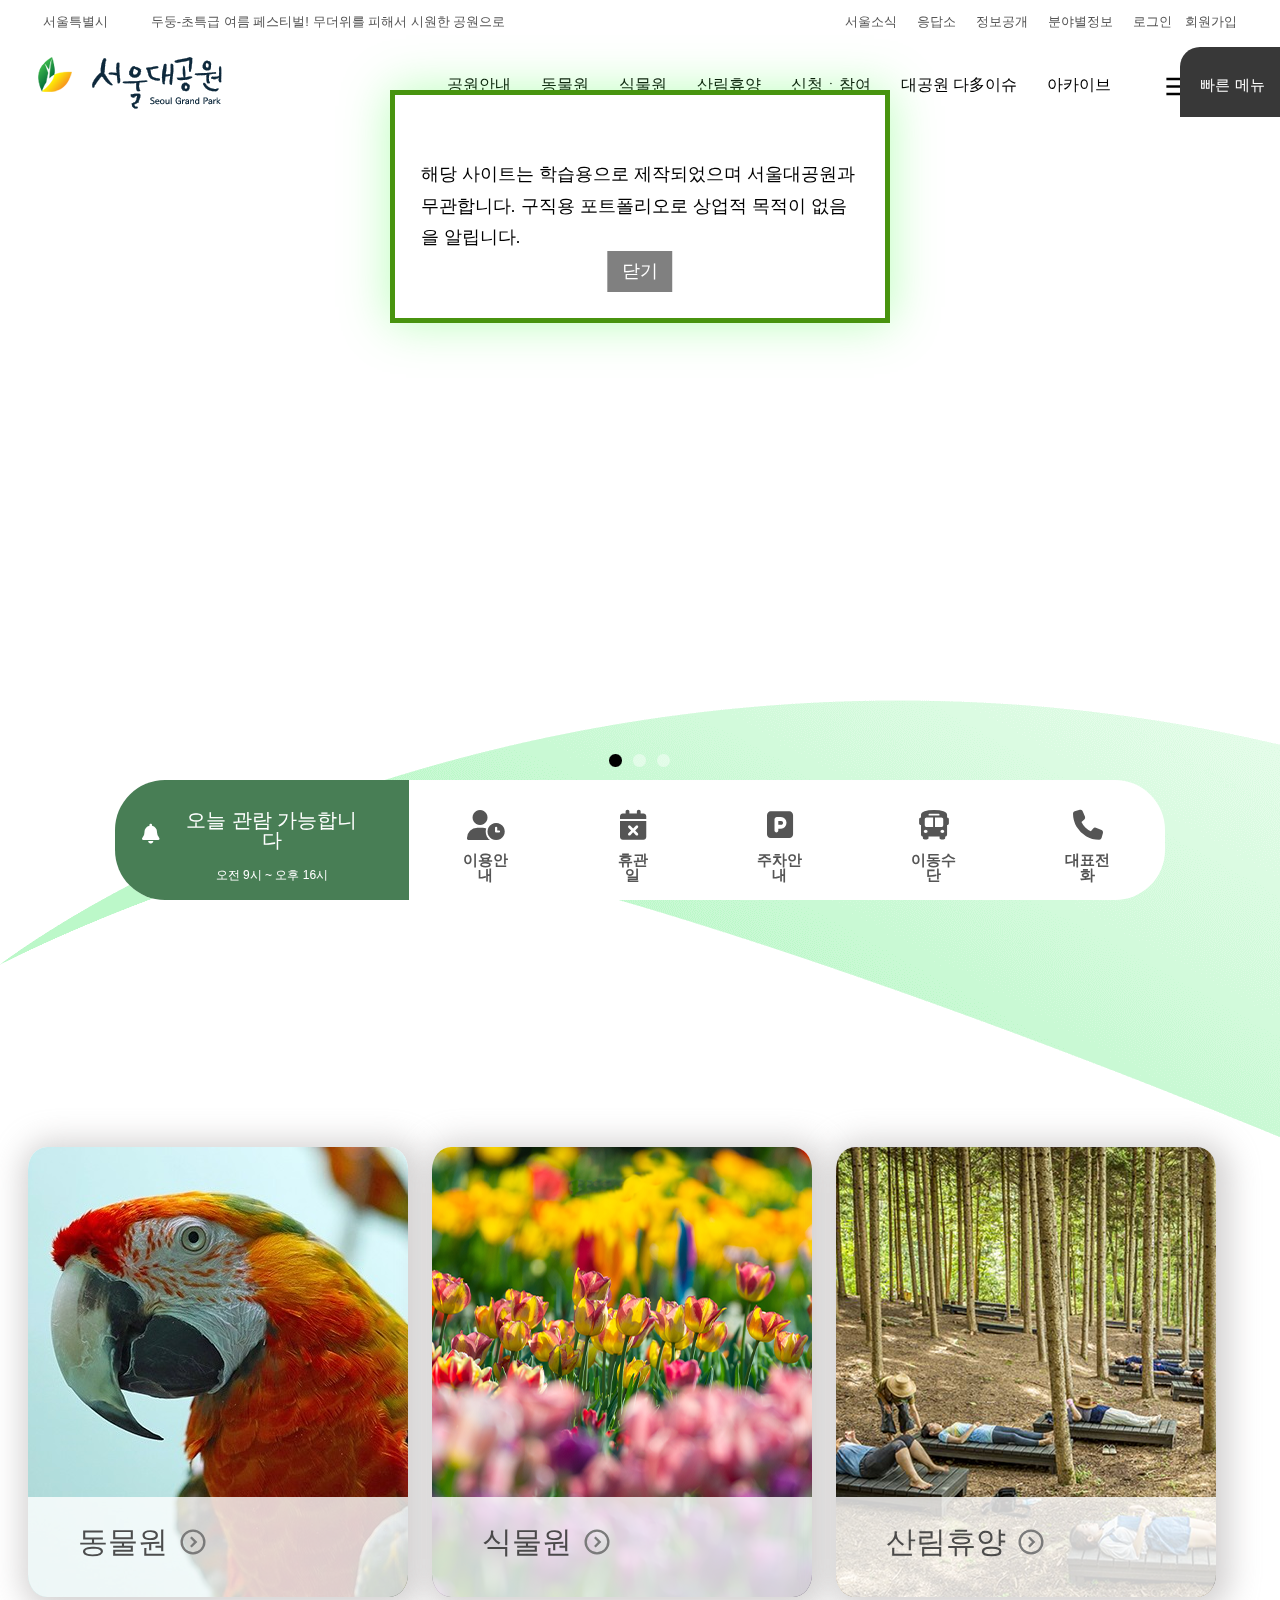
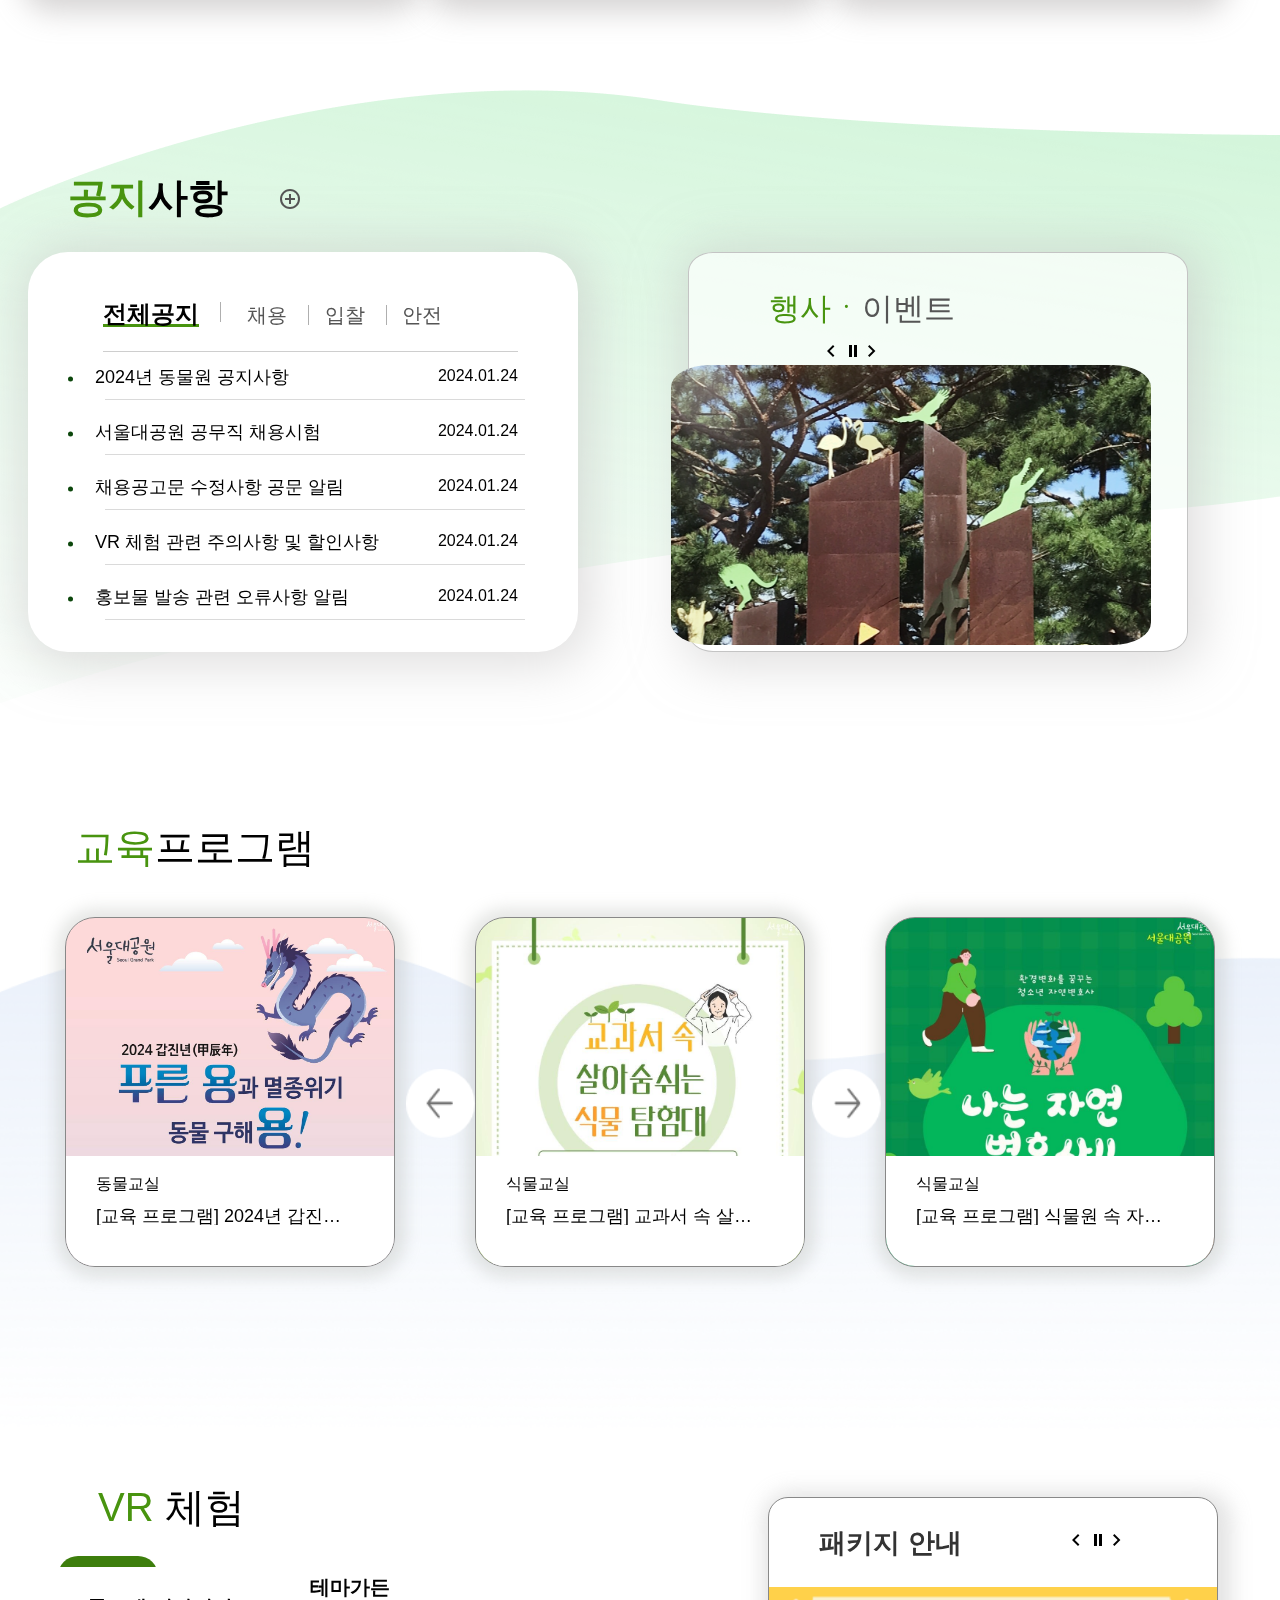
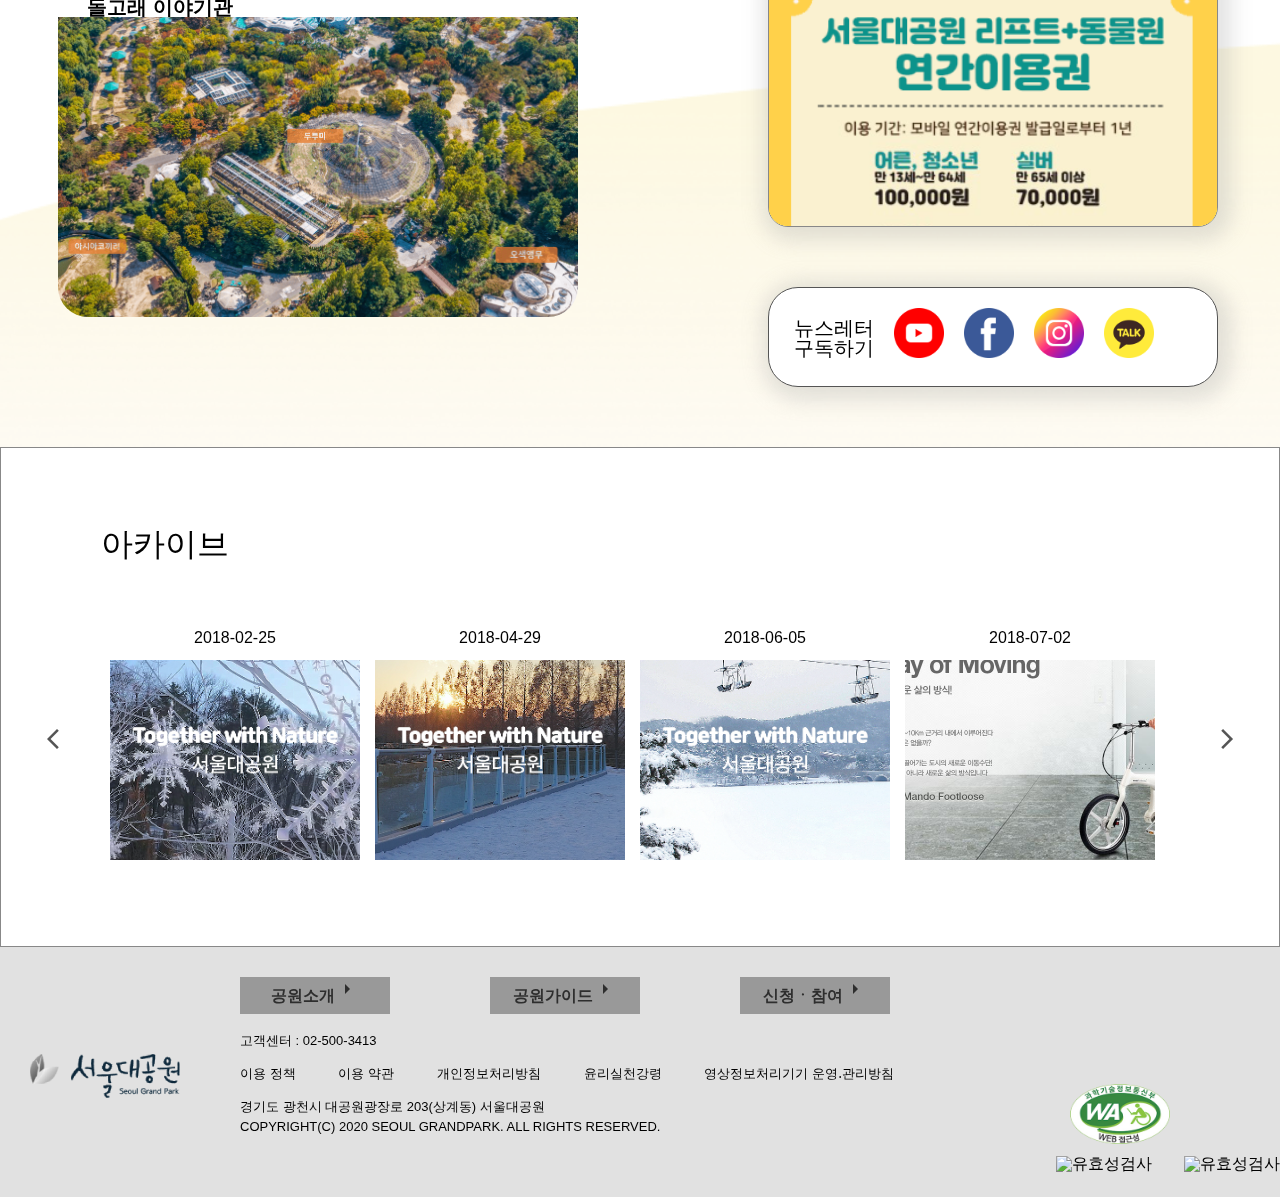
==== index.html @ 44b5cea9 "8" ====
<!DOCTYPE html>
<html lang="ko">
<head>
    <meta charset="UTF-8">
    <meta name="viewport" content="width=device-width, initial-scale=1.0">
    <meta name="description" content="신입 퍼블리셔 최인혁 첫번째 프로젝트입니다.">
    <meta name="keyword" content="퍼블리셔, 포트폴리오, 프로젝트, 최인혁, 신입 퍼블리셔, 웹디자이너, 관공서 프로젝트, publisher, portfolio, project, web designer, html, css, java script, jquery">
    <meta name="author" content="최인혁">
    <meta property="og:title" content="서울대공원">
    <meta property="og:url" content="https://rustymotor.github.io/project1/"> 
    <meta property="og:type" content="website"> 
    <meta property="og:image" content="./img/sns_img.png"> 
    <meta property="og:site_name" content="최인혁의 프로젝트1"> 
    <meta property="og:description" content="신입 퍼블리셔 최인혁 첫번째 프로젝트입니다.">
    <title>서울대공원</title>
    <link rel="icon" href="./img/logo1.png" type="image/x-icon">
    <link rel="stylesheet" href="https://fonts.googleapis.com/css2?family=Material+Symbols+Outlined:opsz,wght,FILL,GRAD@20..48,100..700,0..1,-50..200">
    <link rel="stylesheet" href="./css/reset.css">
    <link rel="stylesheet" href="./css/style.css">
    <link rel="stylesheet" href="./css/responsive.css">
    <link rel="stylesheet" href="./css/operable.css">
    <link rel="stylesheet" href="./css/popup.css"> <!--수정사항여기넣음 -->

    
    
</head>
<body>
    <div class="skip_menu">
        <a href="#content1">본문 1로 이동</a>
        <a href="#content3">본문 2로 이동</a>
        <a href="#content3">본문 3으로 이동</a>
        <a href="#content4">본문 4로 이동</a>
        <a href="#content5">본문 5로 이동</a>
    </div>
    <div class="popup">해당 사이트는 학습용으로 제작되었으며 서울대공원과 무관합니다.
        구직용 포트폴리오로 상업적 목적이 없음을 알립니다.
        <span>닫기</span></div>
    <div class="progress">
        <span class="bar"></span>
        <!-- <span class="txt">0%</span> -->
    </div>
    <div class="wrap">
        <div><a class="top_btn" href="#">TOP</a></div>
        <div class="quick pa"><p>빠른 메뉴</p><!-- <img src="./img/plus.png" alt="quick"> -->
            <ul>
                <li><a href="#">검색하기</a></li>
                <li><a href="#">이용요금</a></li>
                <li><a href="#">코끼리열차</a></li>
                <li><a href="#">티켓예매</a></li>
                <li><a href="#">대공원 앨범</a></li>
                <li><a href="#">VR체험</a></li>
                <li><a href="#">이벤트</a></li>
                <li><a href="#">고객센터</a></li>
                <li><a href="#">오시는 길</a></li>
                <li><a href="#">자주 찾는 메뉴</a></li>
            </ul>
        
        </div><!-- quick menu -->
        
            <div class="sitemap pa">
                <div class="map_head">
                    <a href="#"><p class="material-symbols-outlined">
                        close
                        </p><p>close</p></a>
                </div>
                <div class="map_body">
                        <ul class="fx">
                            <li>
                                <h2>공원가이드</h2>
                            </li>
                            <li> <h3>이용정보</h3>
                                <dl>
                                    <dt><a href="#">이용요금 및 시간</a></dt>
                                    <dt><a href="#">입장권 구매</a></dt>
                                    <dt><a href="#">오시는 길</a></dt>
                                    <dt><a href="#">주차장 이용안내</a></dt>
                                    <dt><a href="#">공원 내 이동수단</a></dt>
                                    <dt><a href="#">편의시설</a></dt>
                                    <dt><a href="#">공원이용안내</a></dt>
                                    <dt><a href="#">실시간 환경정보</a></dt>
                                    <dd></dd>
                                </dl>
                            </li>
                        
                            <li><h3>관람정보</h3>
                                <dl>
                                    <dt><a href="#">시설알아보기</a></dt>
                                    <dt><a href="#">추천관람코스</a></dt>
                                    <dt><a href="#">관람안내도</a></dt>
                                    <dt><a href="#">관람에티켓</a></dt>
                                    <dd></dd>
                                </dl>
                            </li>
                        
                            <li><h3>고객센터</h3>
                                <dl>
                        
                                    <dt><a href="#">시설알아보기</a></dt>
                                    <dt><a href="#">추천관람코스</a></dt>
                                    <dt><a href="#">관람안내도</a></dt>
                                    <dt><a href="#">관람에티켓</a></dt>
                                    <dd></dd>
                                </dl>
                            </li>
                        </ul>
                        
                        <ul class="fx">
                            <li>
                                <h2>동물원</h2>
                            </li>
                                <li> <h3>동물원 소개</h3>
                                    <dl>
                                        <dt><a href="#">서울동물원 소개</a></dt>
                                        <dt><a href="#">동물원 역사</a></dt>
                                        <dt><a href="#">AZA 인증</a></dt>
                                        <dt><a href="#">동물교실</a></dt>
                                        <dd></dd>
                                    </dl>
                                </li>
                        
                                <li><h3>동물원 둘러보기</h3>
                                    <dl>
                                        <dt><a href="#">동물사 소개</a></dt>
                                        <dt><a href="#">동물원 인기코스</a></dt>
                                        <dt><a href="#">동물 보유현황</a></dt>
                                        <dt><a href="#">동물 생태설명회</a></dt>
                                        <dt><a href="#">이달의 동물</a></dt>
                                        <dd></dd>
                                    </dl>
                                </li>
                        
                                <li><h3>동물 이야기</h3>
                                    <dl>
                                        <dt><a href="#">동물보전이야기</a></dt>
                                        <dt><a href="#">동물복지이야기</a></dt>
                                        <dt><a href="#">동물진료방역</a></dt>
                                        <dt><a href="#">멸종위기동물</a></dt>
                                        <dt><a href="#">사육사노트</a></dt>
                                        <dd></dd>
                                    </dl>
                                </li>
                                <li><h3>어린이동물원</h3>
                                    <dl>
                                        <dt><a href="#">어린이 동물원 소개</a></dt>
                                        <dt><a href="#">동물사 소개</a></dt>
                                        <dd></dd>
                                    </dl>
                                </li>
                        </ul> <!-- 동물원 -->
                        
                        <ul class="fx">
                            <li><h2>식물원</h2>
                            </li>
                                <li>
                                    <h3>식물원 소개</h3>
                        
                                    <dl>
                                        <dt><a href="#">서울대공원 식물원 소개</a></dt>
                                        <dt><a href="#">테마가든 소개</a></dt>
                                        <dt><a href="#">식물원 발자취</a></dt>
                                        <dd></dd>
                                    </dl>
                                </li>
                                <li>
                                    <h3>식물원 둘러보기</h3>
                        
                                    <dl>
                                        <dt><a href="#">전시온실</a></dt>
                                        <dt><a href="#">식물 주제원</a></dt>
                                        <dt><a href="#">식물표본전시관</a></dt>
                                        <dt><a href="#">식물 보유현황</a></dt>
                                        <dd></dd>
                                    </dl>
                        
                        
                                <li>
                                    <h3>테마가든 둘러보기</h3>
                        
                                    <dl>
                                        <dt><a href="#">장미원</a></dt>
                                        <dt><a href="#">주제정원</a></dt>
                                        <dt><a href="#">테마가든 나들이</a></dt>
                                        <dd></dd>
                                    </dl>
                                </li>
                            </ul>
                        <ul class="fx">
                            <li>
                                <h2>산림휴양</h2>
                            </li>
                                <li> <h3>치유의 숲</h3>
                                    <dl>
                                        <dt><a href="#">치유의 숲 소개</a></dt>
                                        <dt><a href="#">산림치유센터 소개</a></dt>
                                        <dt><a href="#">산림치유 프로그램</a></dt>
                                        <dt><a href="#">오시는길</a></dt>
                                        <dd></dd>
                                    </dl>
                                </li>
                                <li><h3>산림욕장</h3>
                                    <dl>
                                        <dt><a href="#">산림욕장 소개</a></dt>
                                        <dt><a href="#">코스별 안내</a></dt>
                                        <dt><a href="#">대공원 둘레길</a></dt>
                                        <dd></dd>
                                    </dl>
                                </li>
                        
                                <li><h3>캠핑장</h3>
                                    <dl>
                                        <dt><a href="#">캠핑장 소개</a></dt>
                                        <dt><a href="#">시설안내</a></dt>
                                        <dt><a href="#">이용안내</a></dt>
                                        <dd></dd>
                                    </dl>
                                </li>
                        </ul>
                        <ul class="fx">
                            <li>
                                <h2>신청ㆍ참여</h2>
                            </li>
                                <li> <h3>교육ㆍ행사</h3>
                                    <dl>
                                        <dt><a href="#">교육 프로그램</a></dt>
                                        <dt><a href="#">온라인교육</a></dt>
                                        <dt><a href="#">교육 자료실</a></dt>
                                        <dt><a href="#">축제행사</a></dt>
                                        <dd></dd>
                                    </dl>
                                </li>
                                <li><h3>간편 신청·예약</h3>
                                    <dl>
                                        <dt><a href="#">광장 예약</a></dt>
                                        <dt><a href="#">야구장 예약</a></dt>
                                        <dt><a href="#">캠핑장 예약</a></dt>
                                        <dd></dd>
                                    </dl>
                                </li>
                        
                                <li><h3>참여하기</h3>
                                    <dl>
                                        <dt><a href="#">이벤트</a></dt>
                                        <dt><a href="#">자원봉사</a></dt>
                                        <dt><a href="#">동행기금</a></dt>
                                        <dd></dd>
                                    </dl>
                                </li>
                        </ul >
                        <ul class="fx">
                            <li>
                                <h2>대공원 다多이슈</h2>
                            </li>
                                <li> <h3>온라인 대공원</h3>
                                    <dl>
                                        <dt><a href="#">서울대공원 TV</a></dt>
                                        <dt><a href="#">대공원 앨범</a></dt>
                                        <dt><a href="#">대공원 스토리</a></dt>
                                        <dt><a href="#">모바일앱</a></dt>
                                        <dd></dd>
                                    </dl>
                                </li>
                                <li><h3>대공원 VR 체험</h3>
                                    <dl>
                                        <dt><a href="#">동물원 VR</a></dt>
                                        <dt><a href="#">식물원 VR</a></dt>
                                        <dt><a href="#">테마가든 VR</a></dt>
                                        <dt><a href="#">돌고래이야기관 VR</a></dt>
                                        <dd></dd>
                                    </dl>
                                </li>
                        
                                <li><h3>오늘의 대공원</h3>
                                    <dl>
                                        <dt><a href="#">새소식</a></dt>
                                        <dt><a href="#">채용ㆍ입찰</a></dt>
                                        <dt><a href="#">언론보도</a></dt>
                                        <dt><a href="#">뉴스레터</a></dt>
                                        <dd></dd>
                                    </dl>
                                </li>
                        </ul >
                        <ul class="fx">
                            <li>
                                <h2>아카이브</h2>
                            </li>
                                <li> <h3>아카이브</h3>
                                    <dl>
                                        <dt><a href="#">아카이브</a></dt>
                                        <dd></dd>
                                    </dl>
                                </li>
                        </ul >
                        <ul class="fx">
                            <li>
                                <h2>야구장</h2>
                            </li>
                            <li> <h3>야구장</h3>
                                <dl>
                                    <dt><a href="#">야구장 사용</a></dt>
                                    <dd></dd>
                                </dl>
                            </li>
                        </ul >
                        <ul class="fx">
                            <li>
                                <h2>공원소개</h2>
                            </li>
                            <li> <h3>기관소개</h3>
                                <dl>
                                    <dt><a href="#">서울대공원 소개</a></dt>
                                    <dt><a href="#">인사말</a></dt>
                                    <dt><a href="#">서울대공원 비전</a></dt>
                                    <dt><a href="#">행정서비스헌장</a></dt>
                                    <dt><a href="#">행정조직</a></dt>
                                    <dd></dd>
                                </dl>
                            </li>
                        </ul >
                </div>
                    
                
            </div> <!-- sitemap -->
            <div class="psitemap">
                <ul class="navside">
                    <li><a href="#">공원안내</a></li>
                    <li><a href="#">동물원</a></li>
                    <li><a href="#">식물원</a></li>
                    <li><a href="#">산림휴양</a></li>
                    <li><a href="#">신청ㆍ참여</a></li>
                    <li><a href="#">대공원 다多이슈</a></li>
                    <li><a href="#">아카이브</a></li>
                </ul>
            </div> <!-- psitemap -->

        <header>
            <div class="header_top">
                <div class="inner">
                    <a href="#">서울특별시</a>
                    <a href="#" class="top_desc">두둥-초특급 여름 페스티벌!  무더위를 피해서 시원한 공원으로</a>
                    <ul class="top fx">
                        <li><span id="time"></span></li>
                        <li><a href="#">서울소식</a></li>
                        <li><a href="#">응답소</a></li>
                        <li><a href="#">정보공개</a></li>
                        <li><a href="#">분야별정보</a></li>
                        <div class="spotmenu">
                            <a href="./index_login.html">로그인</a>
                            <a href="./index_login.html">회원가입</a>
                        </div>
                    </ul>
                    
                </div>
            </div> <!-- //header_top -->

        <div class="header_bottom_banner pr ">
            <!-- header_bottom 여기부터 아래 gnb-->
            <nav>
                    <div class="glass">
                        <div class="inner fx">
                            <a class="material-symbols-outlined phmenu"  href="#" >menu</a>
                            <h1 class="logo fx">
                                <a  href="./index.html"><img  src="./img/logo1.png" alt="#"></a>
                                <a  href="./index.html"><img  src="./img/logo.png" alt="#"></a>
                            </h1>
                            
                            <ul class="gnb fx">  <!-- ul.gnb.inner -->
                                <li class="dep1">
                                    <a href="#">공원안내</a>
                                    <div class="w100 pa">
                                        <ul class="dep2 inner"> <!-- 일단 inner는 안 넣었음 -->
                                            <li class="menu_title">
                                                <h2>공원안내</h2>
                                                    <p>서울대공원 쉽게 이용하기!</p>
                                            </li>
                                            <li>
                                                <h3><a href="#">이용정보</a></h3>
                                                <dl>
                                                    <dt><a href="#">이용요금 및 시간</a></dt>
                                                    <dt><a href="#">입장권 구매</a></dt>
                                                    <dt><a href="#">오시는길</a></dt>
                                                    <dt><a href="#">주차장 이용안내</a></dt>
                                                    <dt><a href="#">공원 내 이동수단</a></dt>
                                                    <dt><a href="#">편의시설</a></dt>
                                                    <dt><a href="#">공원이용안내</a></dt>
                                                    <dt><a href="#">실시간 환경정보</a></dt>
                                                    <dd></dd>
                                                </dl>
                                            </li>
                                            <li>
                                                <h3><a href="#">관람정보</a></h3>
                                                <dl>
                                                    <dt><a href="#">시설알아보기</a></dt>
                                                    <dt><a href="#">추천관람코스</a></dt>
                                                    <dt><a href="#">관람안내도</a></dt>
                                                    <dt><a href="#">관람에티켓</a></dt>
                                                    <dd></dd>
                                                </dl>
                                            </li>
                                            <li>
                                                <h3><a href="#">고객센터</a></h3>
                                                <dl>
                                                    <dt><a href="#">고객소리함</a></dt>
                                                    <dt><a href="#">자주하는 질문</a></dt>
                                                    <dt><a href="#">분실물센터</a></dt>
                                                    <dt><a href="#">홈페이지 바로잡기</a></dt>
                                                    <dt><a href="#">공원 안전공지</a></dt>
                                                    <dt><a href="#">안전신고센터</a></dt>
                                                    <dd></dd>
                                                </dl>
                                            </li>
                                        </ul>
                                    </div>
                                </li>
                                <li class="dep1">
                                    <a href="#">동물원</a>
                                    <div class="w100 pa">
                                        <ul class="dep2 inner"> <!-- 일단 inner는 안 넣었음 -->
                                            <li class="menu_title">
                                                <h2>동물원</h2>
                        
                                                    <p>희망과 삶의 활력이 느껴지는 힐링동물원</p>
                        
                                            </li>
                                            <li>
                                                <h3><a href="#">동물원 소개</a></h3>
                                                <dl>
                                                    <dt><a href="#">서울동물원 소개</a></dt>
                                                    <dt><a href="#">동물원 역사</a></dt>
                                                    <dt><a href="#">AZA 인증</a></dt>
                                                    <dt><a href="#">동물교실</a></dt>
                                                    <dd></dd>
                                                </dl>
                                            </li>
                                            <li>
                                                <h3><a href="#">동물원 둘러보기</a></h3>
                                                <dl>
                                                    <dt><a href="#">동물사 소개</a></dt>
                                                    <dt><a href="#">동물원 인기코스</a></dt>
                                                    <dt><a href="#">동물 보유현황</a></dt>
                                                    <dt><a href="#">동물 생태설명회</a></dt>
                                                    <dt><a href="#">이달의 동물</a></dt>
                                                    <dd></dd>
                                                </dl>
                                            </li>
                                            <li>
                                                <h3><a href="#">동물 이야기</a></h3>
                                                <dl>
                                                    <dt><a href="#">동물보전이야기</a></dt>
                                                    <dt><a href="#">동물복지이야기</a></dt>
                                                    <dt><a href="#">동물진료방역</a></dt>
                                                    <dt><a href="#">멸종위기동물</a></dt>
                                                    <dt><a href="#">사육사노트</a></dt>
                                                    <dd></dd>
                                                </dl>
                                            </li>
                                            <li>
                                                <h3><a href="#">어린이동물원</a></h3>
                                                <dl>
                                                    <dt><a href="#">어린이 동물원 소개</a></dt>
                                                    <dt><a href="#">동물사 소개</a></dt>
                                                    <dd></dd>
                                                </dl>
                                            </li>
                                        </ul>
                                    </div>
                                </li>
                                <li class="dep1">
                                    <a href="#">식물원</a>
                                    <div class="w100 pa">
                                        <ul class="dep2 inner"> <!-- 일단 inner는 안 넣었음 -->
                                            <li class="menu_title">
                                                <h2>식물원</h2>
                        
                                                    <p>서울시 최초의 공립 수목원</p>
                        
                                            </li>
                                            <li>
                                                <h3><a href="#">식물원 소개</a></h3>
                                                <dl>
                                                    <dt><a href="#">서울대공원 식물원 소개</a></dt>
                                                    <dt><a href="#">테마가든 소개</a></dt>
                                                    <dt><a href="#">식물원 발자취</a></dt>
                                                    <dd></dd>
                                                </dl>
                                            </li>
                                            <li>
                                                <h3><a href="#">식물원 둘러보기</a></h3>
                                                <dl>
                                                    <dt><a href="#">전시온실</a></dt>
                                                    <dt><a href="#">식물 주제원</a></dt>
                                                    <dt><a href="#">식물표본전시관</a></dt>
                                                    <dt><a href="#">식물 보유현황</a></dt>
                                                    <dd></dd>
                                                </dl>
                                            </li>
                                            <li>
                                                <h3><a href="#">테마가든 둘러보기</a></h3>
                                                <dl>
                                                    <dt><a href="#">장미원</a></dt>
                                                    <dt><a href="#">주제정원</a></dt>
                                                    <dt><a href="#">테마가든 나들이</a></dt>
                                                    <dd></dd>
                                                </dl>
                                            </li>
                                        </ul>
                                    </div>
                                </li>
                                <li class="dep1">
                                    <a href="#">산림휴양</a>
                                    <div class="w100 pa">
                                        <ul class="dep2 inner"> <!-- 일단 inner는 안 넣었음 -->
                                            <li class="menu_title">
                                                <h2>산림휴양</h2>
                        
                                                    <p>숲 속 가득한 음이온을 느껴보세요.</p>
                        
                                            </li>
                                            <li>
                                                <h3><a href="#">치유의 숲</a></h3>
                                                <dl>
                                                    <dt><a href="#">치유의 숲 소개</a></dt>
                                                    <dt><a href="#">산림치유센터 소개</a></dt>
                                                    <dt><a href="#">산림치유 프로그램</a></dt>
                                                    <dt><a href="#">오시는길</a></dt>
                                                    <dd></dd>
                                                </dl>
                                            </li>
                                            <li>
                                                <h3><a href="#">산림욕장</a></h3>
                                                <dl>
                                                    <dt><a href="#">산림욕장 소개</a></dt>
                                                    <dt><a href="#">코스별 안내</a></dt>
                                                    <dt><a href="#">대공원 둘레길</a></dt>
                                                    <dd></dd>
                                                </dl>
                                            </li>
                                            <li>
                                                <h3><a href="#">캠핑장</a></h3>
                                                <dl>
                                                    <dt><a href="#">캠핑장 소개</a></dt>
                                                    <dt><a href="#">시설안내</a></dt>
                                                    <dt><a href="#">이용안내</a></dt>
                                                    <dd></dd>
                                                </dl>
                                            </li>
                                        </ul>
                                    </div>
                                </li>
                                <li class="dep1">
                                    <a href="#">신청ㆍ참여</a>
                                    <div class="w100 pa">
                                        <ul class="dep2 inner"> <!-- 일단 inner는 안 넣었음 -->
                                            <li class="menu_title">
                                                <h2>신청ㆍ참여</h2>
                        
                                                    <p>교육 및 예약을 함께해보세요.</p>
                        
                                            </li>
                                            <li>
                                                <h3><a href="#">교육ㆍ행사</a></h3>
                                                <dl>
                                                    <dt><a href="#">교육 프로그램</a></dt>
                                                    <dt><a href="#">온라인교육</a></dt>
                                                    <dt><a href="#">교육 자료실</a></dt>
                                                    <dt><a href="#">축제행사</a></dt>
                                                    <dd></dd>
                                                </dl>
                                            </li>
                                            <li>
                                                <h3><a href="#">간편 신청·예약</a></h3>
                                                <dl>
                                                    <dt><a href="#">광장 예약</a></dt>
                                                    <dt><a href="#">야구장 예약</a></dt>
                                                    <dt><a href="#">캠핑장 예약</a></dt>
                                                    <dd></dd>
                                                </dl>
                                            </li>
                                            <li>
                                                <h3><a href="#">참여하기</a></h3>
                                                <dl>
                                                    <dt><a href="#">이벤트</a></dt>
                                                    <dt><a href="#">자원봉사</a></dt>
                                                    <dt><a href="#">동행기금</a></dt>
                                                    <dd></dd>
                                                </dl>
                                            </li>
                                        </ul>
                                    </div>
                                </li>
                                <li class="dep1">
                                    <a href="#">대공원 다多이슈</a>
                                    <div class="w100 pa">
                                        <ul class="dep2 inner"> <!-- 일단 inner는 안 넣었음 -->
                                            <li class="menu_title">
                                                <h2>대공원 다多이슈</h2>
                        
                                                    <p>대공원의 이야기가 펼쳐집니다.</p>
                        
                                            </li>
                                            <li>
                                                <h3><a href="#">온라인 대공원</a></h3>
                                                <dl>
                                                    <dt><a href="#">서울대공원 TV</a></dt>
                                                    <dt><a href="#">대공원 앨범</a></dt>
                                                    <dt><a href="#">대공원 스토리</a></dt>
                                                    <dt><a href="#">모바일앱</a></dt>
                                                    <dd></dd>
                                                </dl>
                                            </li>
                                            <li>
                                                <h3><a href="#">대공원 VR 체험</a></h3>
                                                <dl>
                                                    <dt><a href="#">동물원 VR</a></dt>
                                                    <dt><a href="#">식물원 VR</a></dt>
                                                    <dt><a href="#">테마가든 VR</a></dt>
                                                    <dt><a href="#">돌고래이야기관 VR</a></dt>
                                                    <dd></dd>
                                                </dl>
                                            </li>
                                            <li>
                                                <h3><a href="#">오늘의 대공원</a></h3>
                                                <dl>
                                                    <dt><a href="#">새소식</a></dt>
                                                    <dt><a href="#">채용ㆍ입찰</a></dt>
                                                    <dt><a href="#">언론보도</a></dt>
                                                    <dt><a href="#">뉴스레터</a></dt>
                                                    <dd></dd>
                                                </dl>
                                            </li>
                                        </ul>
                                    </div>
                                </li>
                                <li class="dep1">
                                    <a href="#">아카이브</a>
                                    <div class="w100 pa">
                                        <ul class="dep2 inner"> <!-- 일단 inner는 안 넣었음 -->
                                            <li class="menu_title">
                                                <h2>아카이브</h2>
                        
                                                    <p>서울대공원 역사아카이브</p>
                        
                                            </li>
                                            <li>
                                                <h3><a href="#">아카이브</a></h3>
                                                <dl>
                                                    <dt><a href="#">아카이브</a></dt>
                                                    <dd></dd>
                                                </dl>
                                            </li>
                                        </ul>
                                    </div>
                                </li>
                            </ul>
                            <div class="imggnb fx">
                                <a class="material-symbols-outlined burger"  href="#" >menu</a>
                                <img src="./img/kor.png" alt="#">
                        
                            </div>  <!-- imggnb -->

                        </div> <!-- inner -->
                    </div>
                   
                     <div class="slide">
                         <div class="slide1">
                        
                         </div>
                         <div class="slide2">
                         </div>
                         <div class="slide3"></div>
                     </div>
                     <div class="btnImg">
                        <img src="./img/left.png" alt="left">
                        <img src="./img/right.png" alt="right">
                    </div>
                    <ul class="pager">
                        <li class="on"><a href="#">배너1</a></li>
                        <li><a href="#">배너2</a></li>
                        <li><a href="#">배너3</a></li>
                    </ul>
            </nav>
        </div>  <!-- @@@@@@@//header_bottom+banner -->
               

            <div class="icon pa fx">
                <div><p><i class="fa-solid fa-bell fa-1.5x"></i>오늘 관람 가능합니다</p><p>오전 9시 ~ 오후 16시</p></div>
                <ul class="fx">
                    <li><i class="fa-solid fa-user-clock fa-2xl"></i><p>이용안내</p></li>                    
                    <li><i class="fa-solid fa-calendar-xmark fa-2xl"></i><p>휴관일</p></li>
                    <li><i class="fa-solid fa-square-parking fa-2xl"></i><p>주차안내</p></li>
                    <li><i class="fa-solid fa-bus fa-2xl"></i><p>이동수단</p></li>
                    <li><i class="fa-solid fa-phone fa-2xl"></i><p>대표전화</p></li>
                </ul>
            </div> <!-- 아이콘패널 -->
       
        </header>
        <main>                                                   
            <div class="content1" id="content1">
                <div class="inner fx">
                    <div class="zoo">                
                        <div class="zooa">
                            <a href="#" class="n1ame">동물원</a>
                            <a href="#" class="material-symbols-outlined">expand_circle_right </a>

                            <p>수백가지 종류의 다양한 동물들을 만날 수 있습니다.</p>
                        </div>
                    </div>
                    <div class="sikmul">
                        <div class="sikmula">
                            <a href="#" class="n1ame">식물원</a>
                            <a href="#" class="material-symbols-outlined">expand_circle_right </a>
                            <p>수백가지 종류의 다양한 식물들을 만날 수 있습니다.
                        </div>
                    </div>
                    <div class="sanrim">
                        <div class="sanrima">
                            <a href="#" class="n1ame">산림휴양</a>
                            <a href="#" class="material-symbols-outlined">expand_circle_right </a>
                            <p>선별된 상록수들로 만들어진 곳에서 산림욕을 할 수 있습니다.</p>
                        </div>
                    </div>

                
                </div>
            </div> <!-- //동물원/식물원/산림휴양  -->

            <div class="content2" id="content2"> <!-- //공지사항+홍보  -->
                <div class="inner fx">
                        <div class="notice">
                            <div class="plus">
                                <h2><span>공지</span>사항</h2> 
                                <span class="material-symbols-outlined">add_circle</span>
                            </div>
                      
                            <article class="tabs">
                                <input type="radio" name="tabs" id="one"  checked>
                                <label for="one" >전체공지</label>
                                <input type="radio" name="tabs" id="two">
                                <label for="two">채용</label>
                                <input type="radio" name="tabs" id="three">
                                <label for="three">입찰</label>
                                <input type="radio" name="tabs" id="four">
                                <label for="four">안전</label>
                                <div class="panel pr">
                                        <ul class="notice_list pa">
                                            <li><div><a href="#"><span>2024년 동물원 공지사항</span><span class="date">2024.01.24</span></a></div></li>
                                            <li><div><a href="#"><span>서울대공원 공무직 채용시험</span><span class="date">2024.01.24</span></a></div></li>
                                            <li><div><a href="#"><span>채용공고문 수정사항 공문 알림</span><span class="date">2024.01.24</span></a></div></li>
                                            <li><div><a href="#"><span>VR 체험 관련 주의사항 및 할인사항</span><span class="date">2024.01.24</span></a></div></li>
                                            <li><div><a href="#"><span>홍보물 발송 관련 오류사항 알림</span><span class="date">2024.01.24</span></a></div></li>

                                        </ul>
                                        <ul class="pa">
                                            <li><div><a href="#"><span>서울대공원 수목원코디네이터 채용 1차 심사합격자 발표 및 2차 면접심사 계획 공고</span><span class="date">2024.01.24</span></a></div></li>
                                            <li><div><a href="#"><span>서울대공원 일반임기제공무원 최종합격자 공고</span><span class="date">2024.01.24</span></a></div></li>
                                            <li><div><a href="#"><span>서울대공원 산림치유지도사(기간제근로자) 채용 최종 합격자 공고</span><span class="date">2024.01.24</span></a></div></li>
                                            <li><div><a href="#"><span>서울대공원 목재문화체험장 목공체험지도사 채용 공고</span><span class="date">2024.01.24</span></a></div></li>
                                            <li><div><a href="#"><span>서울대공원 야구장 기간제노동자 채용 면접전형 결과 합격자 공고</span><span class="date">2024.01.24</span></a></div></li>
                                        </ul>
                                        <ul class="pa">
                                            <li><div><a href="#"><span>	서울대공원 『로즈스토리』 신규운영자 선정 입찰 공고</span><span class="date">2024.01.24</span></a></div></li>
                                            <li><div><a href="#"><span>『국립현대미술관(캠핑장) 주차장』운영자 선정 지명입찰 공고</span><span class="date">2024.01.24</span></a></div></li>
                                            <li><div><a href="#"><span>서울대공원 『로즈스토리』 신규운영자 선정 입찰 공고</span><span class="date">2024.01.24</span></a></div></li>
                                            <li><div><a href="#"><span>2024년 CCTV 통합관제센터 유지관리 용역 입찰공고</span><span class="date">2024.01.24</span></a></div></li>
                                            <li><div><a href="#"><span>서울대공원 스카이리프트 운영사업자 선정 입찰 공고</span><span class="date">2024.01.24</span></a></div></li>
                                        </ul>
                                        <ul class="pa">
                                            <li><div><a href="#"><span>서울대공원 광명로 도로 포장 공사 안내(3.7. / 3.11.)새글 </span><span class="date">2024.01.24</span></a></div></li>
                                            <li><div><a href="#"><span>청계저수지 수문 설치 공사 관련 출입 통제 안내 (24.3.4.~6.30.)</span><span class="date">2024.01.24</span></a></div></li>
                                            <li><div><a href="#"><span>폭설피해 정비완료에 따른 ‘동물원둘레길’ 개방 (*산림욕장 출입통제 유지)</span><span class="date">2024.01.24</span></a></div></li>
                                            <li><div><a href="#"><span>종합안내소 앞 점자블록 설치 공사 안내 (24.3.4.~3.8.)</span><span class="date">2024.01.24</span></a></div></li>
                                            <li><div><a href="#"><span>2024년 스카이리프트 '안전점검의 날' 운영</span><span class="date">2024.01.24</span></a></div></li>
                                        </ul>
                                </div>
                            </article>
                        </div>
                    
                        <div class="advertise">
                        <h2>행사ㆍ<span>이벤트</span></h2>
                        <div class="move">
                            <span class="material-symbols-outlined" id="cleft">chevron_left</span>
                            <span class="pause"></span>
                            <span class="material-symbols-outlined" id="cright">chevron_right</span>
                        </div>
                        <div class="adslide">
                            <div class="adslide1"></div>
                            <div class="adslide2"></div>
                            <div class="adslide3"></div>
                            <div class="adslide4"></div>
                            <div class="adslide5"></div>
                        </div>
                        
                    </div>

                </div>
            </div> <!-- //content2 -->
            <div class="content3" id="content3">
                    
                <div class="inner pr">
                                       
                    <h2 class="pa"><span>교육</span>프로그램</h2>
                    <a class="arrow_l" href=javascript:;><img src="./img/swiper-btn-prev.png" alt="swiper-prev"></a>
                    <a class="arrow_r" href=javascript:;><img src="./img/swiper-btn-next.png" alt="swiper-next"></a>
                    <div class="banner pa fx">
                        <div class="prog1">
                                <div class="proga">
                                    <h4>동물교실</h4>
                                    <div>[교육 프로그램] 2024년 갑진년 청룡의 해를 맞이하여</div>
                                </div>
                        </div>
                        <div class="prog2">
                                <div class="proga">
                                    <h4>식물교실</h4>
                                    <div>[교육 프로그램] 교과서 속 살아 숨 쉬는</div>
                                </div>
                        </div>
                        <div class="prog3">
                                <div class="proga">
                                    <h4>식물교실</h4>
                                    <div>[교육 프로그램] 식물원 속 자연 변호사가 되어</div>
                                </div>
                        </div>   
                        <div class="prog4">
                                <div class="proga">
                                    <h4>식물교실</h4>
                                    <div>[교육 프로그램] 학생정원 작품공모</div>
                                </div>
                        </div>   
                        <div class="prog5">
                                <div class="proga pr">
                                    <h4>식물교실</h4>
                                    <div>[교육 프로그램] 시민정원 작품공모</div>
                                </div>
                        </div>   
                        <div class="prog6">
                                <div class="proga">
                                    <h4>식물교실</h4>
                                    <div>[교육 프로그램] 꿈의 조각찾기</div>
                                </div>
                        </div>  
                    </div>  <!-- banner -->
                </div> <!-- inner -->
                

                    
               
            </div> <!-- //content3 교육프로그램-->

            <div class="content4" id="content4"> <!-- VR, SNS -->
                <div class="inner fx">
                    <div class="vr">
                        <h2><span>VR</span> 체험</h2>
                        <div class="tab_wrapper">
                            <div class="tab_menu">
                                <ul>
                                    <li><a href="#tab-21">동물원</a></li>
                                    <li><a href="#tab-22">식물원</a></li>
                                    <li><a href="#tab-23">테마가든</a></li>
                                    <li><a href="#tab-24">돌고래 이야기관</a></li>
                                </ul>
                            </div>
                            <div class="tab_content">
                                <div id="tab-21">
                                    <img src="./img/vr.png" alt="vr">
                                </div>
                                <div id="tab-22">
                                    <img src="./img/plant.png" alt="vr">
                                </div>
                                <div id="tab-23">
                                    <img src="./img/graden.png" alt="vr">
                                </div>
                                <div id="tab-24">
                                    <img src="./img/dolphin.png" alt="vr">
                                </div>
                            </div>
                            
                        </div> <!-- tab_wrapper -->
                    </div> <!-- vr -->
                    <div class="pack_sns">
                        <div class="pack">
                            <div><h3>패키지 안내</h3></div>
                            <div class="move">
                                <span class="material-symbols-outlined" id="pleft">chevron_left</span>
                                <span class="pause"></span>
                                <span class="material-symbols-outlined" id="pright">chevron_right</span>
                            </div>
                            <div class="pkslide">
                                <div class="pkimg1"></div>
                                <div class="pkimg2"></div>
                                <div class="pkimg3"></div>
                               
                            </div>
                        </div>
                        
                        <div class="sns">
                            <div><h3>뉴스레터 <br> 구독하기</h3>
                            </div>
                            <div class="sns_icon fx">
                                <div><img src="./img/youtube.png" alt="youtube"></div>
                                <div><img src="./img/facebook.png" alt="youtube"></div>
                                <div><img src="./img/instagram.png" alt="youtube"></div>
                                <div><img src="./img/kakao-talk.png" alt="youtube"></div>
                            </div>
                        </div>
                    </div>
                    
                    <!-- <div class="sns pa">
                        <article class="tabs2"><h2>SNS</h2>
                        <input type="radio" name="tabs"id="sns1" checked></input>
                        <label for="sns1" >유튜브</label>
                        <input type="radio" name="tabs"id="sns2"></input>
                        <label for="sns2" >페이스북</label>
                        <input type="radio" name="tabs"id="sns2"></input>
                        <label for="sns2" >테마가든 VR</label>
                        <input type="radio" name="tabs"id="sns2"></input>
                        <label for="sns" >돌고래 이야기관 VR</label>
                        <div class="snsimg pa">
                            <img src="./img/facebook.png" alt="sns">
                        </div> -->
                    
                </div>  <!-- //inner -->
            </div> <!-- //content4 -->
        
            <div class="content5" id="content5"><!-- 인천광역시립박물관 - 포토갤러리 참고 -->
                
                <div class="inner pr">
                    <h2>아카이브</h2>
                    <span class="material-symbols-outlined" id="arrow_b">
                        arrow_back_ios_new
                    </span>
                    <span class="material-symbols-outlined" id="arrow_f">
                            arrow_forward_ios
                    </span>
                    <div class="fx pr">
                        <div class="arcs fx pa">
                            <div class="arc1">
                                <div class="arcaa"><a href="#">2018-02-25</a></div>
                            </div>
                            <div class="arc2">
                                <div class="arcaa"><a href="#">2018-04-29</a></div>
                            </div>
                            <div class="arc3">
                                <div class="arcaa"><a href="#">2018-06-05</a></div>
                            </div>
                            <div class="arc4">
                                <div class="arcaa"><a href="#">2018-07-02</a></div>
                           </div>
                        </div>
                        
                    </div>
                </div>
            </div> 
        </main>
        <footer>
            <div class="inner">
                <div class="selectset pr">
                    <div class="select"><p>공원소개<span class="material-symbols-outlined">
                        arrow_right
                        </span></p>
                        <ul>
                            <li><a href="#">인사말</a></li>
                            <li><a href="#">서울대공원 소개</a></li>
                            <li><a href="#">동물원</a></li>
                            <li><a href="#">식물원</a></li>
                            <li><a href="#">산림ㆍ휴양</a></li>
                        </ul>
                    </div>

                    <div class="select"><p>공원가이드<span class="material-symbols-outlined">
                        arrow_right
                        </span></p>
                        <ul>
                            <li><a href="#">이용정보</a></li>
                            <li><a href="#">관람정보</a></li>
                            <li><a href="#">고객센터</a></li>
                        </ul>
                    </div>
                    <div class="select"><p>신청ㆍ참여<span class="material-symbols-outlined">
                        arrow_right
                        </span></p>
                        <ul>
                            <li><a href="#">교육ㆍ행사</a></li>
                            <li><a href="#">간편 신청ㆍ예약</a></li>
                            <li><a href="#">참여하기</a></li>
                        </ul>
                    </div>

                </div>
                <div class="fx">
                    <div class="logogrey">
                        <img src="./img/logo_grey.png" alt="logogrey">
                    </div>
                    <div class="infos">
                        <div class="call">
                            <div>고객센터 : 02-500-3413</div>
                            
                        </div>
                        <div class="info">
                            <div><a href="#">이용 정책</a></div>
                            <div><a href="#">이용 약관</a></div>
                            <div><a href="#">개인정보처리방침</a></div>
                            <div><a href="#">윤리실천강령</a></div>
                            <div><a href="#">영상정보처리기기 운영․관리방침</a></div>
                            
                        </div>
                        <div class="address pa">경기도 광천시 대공원광장로 203(상계동) 서울대공원</div>
                        <div class="copyright pa">COPYRIGHT(C) 2020 SEOUL GRANDPARK. ALL RIGHTS RESERVED.</div>
                    
                    </div>
                    <div class="mark">
                        <img src="./img/mark.png" alt="mark_image">
                    </div>
                </div>

            </div>
            <a class="htmlvalidator" href="https://validator.w3.org/check?uri=https://rustymotor.github.io/project1/"><img src="https://user-images.githubusercontent.com/59301948/210939606-50ea4ba6-6817-45df-b5af-e220ab606c5b.png" alt="유효성검사"></a>
            <a class="cssvalidator" href="https://jigsaw.w3.org/css-validator/validator?uri=https://rustymotor.github.io/project1/"><img src="https://github.com/rustymotor/2nd/assets/159090403/acd823dc-e9d5-4d3b-b2b6-5cc452ee531d" alt="유효성검사"></a>
                       
        </footer>
    </div> <!-- wrap -->

    <script src="https://code.jquery.com/jquery-3.6.0.js"></script>
    <script src="https://code.jquery.com/ui/1.13.2/jquery-ui.js"></script>
    <script src="js/script.js"></script>
    <script src="js/bxslider.min.js"></script>
    <script src="js/map.js"></script>
    <script src="js/map2.js"></script> 
    <script src="js/slide.js"></script> 
    <script src="js/adslide.js"></script> 
    <script src="js/packslide.js"></script> 
    <script src="js/jq.js"></script> 
    <!-- <script src="js/prslide.js"></script>  -->
    <script src="js/pr2slide.js"></script> 
    <script src="js/arcaslide.js"></script> 
    <script src="js/scrollbar.js"></script> 
    <script src="js/stickyMenu.js"></script> 
    <!-- <script src="js/custom.js"></script> -->
   
</body>
</html>
---- css/style.css ----
*{
    padding:0;
    margin:0;
    list-style:none;
    box-sizing:border-box;
 
}
/* body{
    overflow-x:hidden;
} */
/* body{
    box-sizing:border-box;
} */
a{
    text-decoration:none;
    user-select: none;
    color:black;}
/* .blur {
    backdrop-filter: blur(10px);
} */

.pr{
    position:relative;
}
.pa{position:absolute;}
.pf{position:fixed;}
.fl{float:left;}
.fx{
    display:flex;
}

.inner{
    width:100%;
    max-width:1224px;
    margin:auto;
    height:100%;
    /* background:#ffffff6b; */
}
.top>li:first-child{
    width:100px;
    height:20px;
}

.main_visual{
    height:920px;
    overflow:hidden;
}
.main_visual>img{
    width:100%; 
    top:0; 
    z-index:-100;
}
/* main{height:2000px;} */
.spotmenu>a:first-child{
    margin-right:10px;
}
.quick{
    position:fixed;
    width:100px;
    height:70px;
    background-color:rgba(56, 56, 56,1);
    /* border-radius:10%; */
    top:47px;
    right:0px;
    z-index:100;
    padding:25px 10px 10px 15px;
    text-align:center;
    border-radius:20px 0 0 0;
}
.quick>p{
    font-size:1.5rem;
    color:white;
}
.quick>img{
    width:30px;
    opacity:.4;
}
.quick>ul{
    position:fixed;
    right:0px;
    top:110px;
    padding:10px;
    display:none;
    width:100px;
    background:rgba(56, 56, 56,1);
    transition:all 0.5s;
}
.quick li{padding:20px 0 20px 0px;}
.quick a{color:white;}
.quick:hover >ul{display:block}
/* 탑버튼 */
.top_btn{
    position:fixed;
    top:80%;
    right:0%;
    width:80px;
    height:80px;
    border-radius: 50px;
    z-index: 999999999;
    padding:10px;
    background-color:#3b770c;
    color:#ffffff;
    font-size:2.2rem;
    font-weight:600;
    text-align:center;
    line-height: 60px;
    opacity:0;
    transition:all 0.7s;
}
.top_btn.show{
    opacity:1;
    right:2%;
}
/* 스크롤바 -------------------------------------------------------*/
.progress{
    position:fixed;
    left:0%;
    top:0px;
    height:70px;
    text-align:center;
    line-height:1;
    width:100%;
    z-index:100;
}

.progress span{
    position:absolute;
    display:block;

}
.progress .bar{
    width:0%;
    height:100%;
    background-color: rgba(93, 255, 61, 0.253);

}

/* 스티키헤더----------------------------------------------------------------- */
/* .glass{
	
}
.glass>.inner{
    display:flex;
    width:960px;
    margin:auto;
    justify-content: space-around;
} */
.primary-nav{line-height: 65px;}
.primary-nav ul{display:flex;gap:20px;}

/* clone */
.glass-clone{
	/* filter:drop-shadow(0 2px 5px rgba(0,0,0,0.5)); */
	filter:drop-shadow(0 2px 5px rgba(255, 255, 255, 0.9));
	/* background-color: white; */
	backdrop-filter:blur(10px);
	opacity:1;
	position:fixed;
	top:-150px;
	left:0;
	right:0;
    height:70px;
    color:white;
	transition:top .5s;
    z-index:200;
}
.glass-clone.visible{
	top:0px;
}
/* .glass-clone>.inner{
    display:flex;
    width:960px;
    margin:auto;
    justify-content: space-around;
} */
/* 여기까지는 기본 */
/* 여기부터 header_top----------------------- */
header{
    height:960px;
    
}
.header_top{    
    height:47px;
    background:rgb(255, 255, 255);
}
.header_bottom_banner{
    height:900px;
    overflow:hidden;
    z-index:99;
}

.glass{
    background: rgba( 255, 255, 255,0.5 );
    backdrop-filter: blur( 5px );
    height:70px;
    }
.top{
    float:right;
    gap:20px;
}
.header_top>.inner{
    padding:15px;
    /* padding-bottom:25px; */
}
.header_top a{
    color:var(--text2);
    font-size:1.3rem;
    font-weight:500;
}
.top_desc{
    display:inline-block;
    transform: translateX(40px);
}

/* 여기부터 header_bottom_banner --------------------*/

/* 속성선택자 */
.slide>div[class*='slide']{
    position:absolute;
    width:100%;
    height:100%;
    top:0;
    /* opacity:0; */
    /* transition:opacity 1s; */
    z-index:-1;
}
/* .slide>div[class*='slide'].on{
    opacity:1;
} */

.slide1{
    background:url(../img/Slide1.jpg) no-repeat center top/cover;
    left:0;
}
.slide2{
    background:url(../img/Slide2.jpg) no-repeat center top/cover;
    z-index:2;
    left:100%;
}
.slide3{
    background:url(../img/Slide3.jpg) no-repeat center top/cover;
    z-index:1;
    left:-100%;
}
/* .textbox{ 
    position:absolute; 
    right:10%;
    top:50%;
    transform:translateY(-50%);
    width:30%;
    background-color:rgba(83, 83, 83, 0.473);
    padding:2%;
    text-align:center;
    }
    .textbox h2{
        color:#fff;
        font-size:40px;
    }
    .textbox h3{
        color:#fff;
        font-size:20px;
    } */

    .btnImg img{
        width:50px;
        position:absolute;
        top:50%;
        transform:translateY(-50%);
    }
    .btnImg img[alt='left']{left:10%;}
    .btnImg img[alt='right']{right:10%;}
    .pager{
        display:flex;
        position:absolute;
        bottom:20%;
        left:50%;
        gap:10px;
        transform: translateX(-50%);
    }
    .pager li{
        width:14px;
        height:15px;
        background:url(../img/btnVisual.png) 0 -16px no-repeat;
    
    }
    .pager li a{
        display:block;
        text-indent:-999999px;
    }
    .pager li.on{
        background-position: 0 0;
    }

.logo>a{
    padding:10px;
}

.gnb{
    left:300px;
    margin-left: 200px;
    width:1000px;
    margin-bottom:60px;
    margin-right:0;
    padding-right:0;
} 

.gnb li{
    padding:15px;
    padding-top:30px; 
}
/* ====================================
    ======= deps 메뉴 ======    
==================================== */
.menu_title>p{
    margin:50px 0 0 10px;
    font-size:1.3rem;
}
.menu_title>h2:after{
    position:absolute;
    content:'';
    width:1px;
    height:80%;
    background:rgb(188, 188, 188);
    top:10%;
    left:35%;
}
nav{width:100%; height:9.4rem;}
.dep1 li{
    margin-right:20px;
    max-width: 200px;
    
}

.dep1>a:hover{
    text-decoration: 4px underline var(--accent);
}
.dep2{display:flex; }
.dep2>li{
    margin-left:100px;
    padding:0px;
    width:400px;
}
.dep2 dt{
    padding:10px 0 0 0;
}
.dep2 dl{
    padding-top:20px;
    margin-bottom:20px;
}
.dep2 h3>a{
    font-size:2rem;
}
.dep2 h3{
    border-bottom:#555;
    width:130px;
}

/* .dep1{opacity:0;}삭제 */
/* .dep1:nth-child(1){opacity:1;} 삭제 */
.w100{
    position:absolute;
    width:100%;
    background:rgb(255, 255, 255);
    left:0;
    top:70px;
    height:0px; /* 0으로 수정 */
    padding:0 0;
    overflow:hidden;
    transition:padding .5s;
    box-shadow:0 2px 2px rgba(0,0,0/7%);
}
.gnb li:hover .w100{
    padding:40px 0;
    height:auto;
    /* box-shadow:0 10px 10px rgba(0,0,0,.3); */
}

.imggnb{
    width:100px;
    margin:22px 0 22px 22px;
    
 }
.imggnb>img{
    display:inline-block;
    margin:0 0 10px 20px;
    width:40px;
    height:30px;
}
.imggnb>div{
    display:inline-block;
}
.imggnb .material-symbols-outlined{ /* gnb 사이트맵 아이콘*/
    display:inline-block;
    margin-left:10px;
    margin-bottom:10px;
    font-size:35px;
    color:black;}
.sitemap{
    position:fixed;
    margin:auto;
    top:0px;
    right:0px;
    /* transform:translateX(-50%); */
    width:100%;
    height:100%;
    background:rgb(255, 255, 255);
    display:none;
    z-index:100000;
    overflow-y:scroll;
    transition:all 1s;
}
.map_head{
    text-align: center;
}
.sitemap ul{
    margin:50px 0 0 150px;
}
.sitemap h2{
    width:150px;
    font-weight:700;
    font-size:2.7rem;
    padding:0;
}
.sitemap h3{
    font-size:2rem;
}
.sitemap dt{
    padding:7px;
}
.sitemap dl{
    padding-top:10px;
}
.sitemap ul li{
    width:180px;
    margin-left:70px;
}
.map_head{
    width:100%;
    height:50px;
    background:#424242;
    line-height: 50px;
    
}
.map_head p{
    position:absolute;
    display:inline-block;
    
}
.map_head p:first-child{
    left:48%;
    line-height: 50px;
    color:white;
}
.map_head p:last-child{
    left:50%;
    font-size:2rem;
    color:white;
}

/* .map:hover .sitemap{
    display:block;
} */
/* 여기부터 아이콘------------------------- */
.icon{
    width:1050px;
    height:120px;
    border-radius:50px;
    background:white;
    top:840px;
    left:50%;
    transform: translate(-50%, -50%);
    overflow:hidden;
    align-items:center;
    z-index:99;
    /* display:none; */
}
.icon>div{
    background:rgb(72, 126, 85);
    padding:65px 40px 50px 60px;
    font-size:2rem;
    color:var(--white);
    text-align:center;
    line-height:2rem;
}
.icon>div>p:nth-child(2){
    padding-top:10px;
    font-size: 1.2rem;
}
.icon>div>p>i{
    position:absolute;
    left:27px;
    top:29px;
    
}
.icon ul{
    margin:auto;
}
.icon li{   
    padding: 3rem;
    font-size:1.5rem;
    font-weight:800;
    text-align:center;   
}
.icon i{padding-top:1.5rem;}
.icon li >p{
    padding:2rem;
}
.icon li p{
    color:#555;
    transition:all 0.3s;
}
.icon li:hover p{
    color:var(--accent);
}
.icon li i{
    color:#555;
    transition:all 0.3s;
}
.icon li:hover i{
    color:var(--accent);
}
/* 배경 */
.content1,
.content2,
.content3,
.content4,
header,
main,
footer {
	position: relative;
	width: 100%;
	height: auto;
}
.content1:before {
	background: url(../img/paw.png) no-repeat;
	position: absolute;
	content: '';
	width: min(30%, 300px);
	height: min(50%, 300px);
	opacity: 0.4;
	z-index: -1;
	filter: grayscale(0.3);
}
header:before {
	background: url(../img/bg1.png) no-repeat;
	position: absolute;
	content: '';
	width: 100%;
	height: 900px;
	top: 700px;
	right: 0;
	z-index: -1;
}
.content2:after {
	background: url(../img/bg2.png) no-repeat;
	position: absolute;
	content: '';
	width: 110vw;
	height: min(100vh, 900px);
	top: -50%;
	right: 0;
	filter: grayscale(0.3);
	opacity: 0.4;
	z-index: -1;
}
.content3:before {
	background: url(../img/bg3.png) no-repeat;
	position: absolute;
	background-size: cover;
	content: '';
	width: 120%;
	height: 500px;
	top: 20%;
	right: 0;
	z-index: -1;
	filter: grayscale(0.3);
	opacity: 0.4;
}
.content4:after {
	background: url(../img/bg4.png) no-repeat;
	position: absolute;
	background-size: cover;
	content: '';
	width: 100%;
	height: 900px;
	top: -10%;
	left: 0;
	z-index: -1;
	filter: grayscale(0.3);
	opacity: 0.5;
}
/* 여기부터 content1-동물원/식물원/산림휴양 */
.content1{
    margin-top:200px;
    height:600px;
    z-index:2;
    
}
.content1>.inner{
    gap:24px;
    flex:1 1 0;
}

.zoo,.sikmul,.sanrim{
    width:380px;
    height:450px;
    box-shadow: 4px 4px 30px 10px rgba(194, 191, 191, 0.7);
    top:120px;
    border-radius:5%;
    overflow:hidden;
}
.zoo{
    background:url(../img/parrot.jpg);
    left:0;
}
.sikmul{
    background:url(../img/botan.png);
}
.sanrim{
    background:url(../img/sanrim.png);
    right:0;
}
.zooa,.sikmula,.sanrima{ /* 내용 */
    background:rgba( 255, 255, 255,0.8 );
    width:380px;
    height:150px;
    margin-top:350px;
    transition:all 0.3s;
}

.content1 .n1ame{
    font-size:3rem;
    font-weight:500;
    
    padding:0px 0 0px 50px;
    margin: 30px 0 20px 0;
    float:left;
    color:#3a3a3ae6;
    
}
.content1 .material-symbols-outlined{
    display:inline-block;
    font-size:30px;
    color:#7a7a7a;
    padding: 30px 0 0 0px;
    margin:0px 0 0 10px;
    transition:all 0.3s;
}
.content1 p{
    font-size:14px;
    display:block;
    float:left;
    padding:20px 60px 10px 50px;
    color:rgba(58, 58, 58, 0);
}
.zoo:hover .zooa{margin-top:300px;}
.sikmul:hover .sikmula{margin-top:300px;}
.sanrim:hover .sanrima{margin-top:300px;}
.zoo:hover .zooa>p{color:rgb(58, 58, 58);}
.sikmul:hover .sikmula>p{color:rgb(58, 58, 58);}
.sanrim:hover .sanrima>p{color:rgb(58, 58, 58);}
.zoo:hover .material-symbols-outlined{color:rgb(58, 58, 58);}
.sikmul:hover .material-symbols-outlined{color:rgb(58, 58, 58);}
.sanrim:hover .material-symbols-outlined{color:vrgb(58, 58, 58);}


.content3:after{ /* 배경 코끼리/이거 때문에 content1에 pr 줬음 */
    /* background:url(../img/elephant.png) no-repeat; */
    content:'';
    height:800px;
    width:500px;
    right:0;
   
    z-index:-10;
    opacity:.5;
    position:absolute;
}
/* 배경발자국/이거 넣으니까 코끼리 사라짐 */
/* .content1:before{ 
    background:url(../img/footprint.png) no-repeat;
    content:'';
    height:500px;
    width:700px;
    right:20%;
    top:160%;
    z-index:-1;
    opacity:.4;
    user-select: none;
    position:absolute;
}  */
/* 배경발자국/오른쪽 */
/* .content1:after{ 
    background:url(../img/footprint.png) no-repeat;
    content:'';
    height:500px;
    width:700px;
    right:-30%;
    top:90%;
    z-index:-1;
    opacity:.4;
    user-select: none;
    position:absolute;
}  */
/* 사슴 그림*/
/* .content2:before{ 
    background:url(../img/dear.png) no-repeat;
    position:absolute;
    content:'';
    height:1000px;
    width:700px;

    z-index:-1;
    opacity:.2;
    user-select: none;
    transform:scaleX(-1);

}  */
/* 여기부터 content2-공지사항 */
.content2{
    height:620px;
}
.content2>.inner{
    flex:1 1 0;
    gap:100px;
}
.notice{
    width:560px;
    height:520px;
    top:50px;
    padding:20px 40px 40px 0px; 
}
.notice ul,h2{
    padding:10px 0 0 0px; /* position absolute라 작동 안함 */
}
.notice h2{
    display:inline-block;
    margin:0 0 15px 30px;
    font-weight: 600;
    font-size:4rem;
}
.notice h2>span{
    color:var(--primary2);
    
}
.plus>.material-symbols-outlined{

    margin:20px 0 0 50px;
}
.plus{
    margin:0 0 20px 0;
}
.tabs{  /* 공지사항 밑에 박스 */ 
    background:white;
    width:550px;
    height:400px;
    box-shadow: 4px 4px 50px 10px rgba(194, 191, 191, 0.5);
    border-radius:40px;
    padding: 10px 0 0 30px;
}
.tabs>h2{/* 소제목 폰트 */ 
    font-size:3.1rem;
    font-weight:500;
    width:100px;
}
.tabs>h2>span{
    color:var(--primary2)
}

.plus>span{
    position:absolute;
    width:30px;
    height:30px;
    margin:14px 0 0 420px;
    color:#555;
}
   
/* 소제목 폰트 */

.notice>h2{
    padding-top:0px;
    font-size:31px;
    color:var(--text1);
}


/*  */
.notice>h2:nth-of-type(1){
    font-weight:600;
    padding-bottom:10px;
    color:var(--primary2);
}
.notice>ul:nth-of-type(1),h2{
    padding-left:10px;
}

.tabs>ul>li{  /* 공지/채용/입찰*/
    font-size:2rem;
    margin-right:40px;
}
.tabs>label{
    display:inline-block;
    margin:25px 0 0 10px;
}
.tabs>label{
    font-size:2rem;
    margin:30px 0 0 35px;
    color:#555;
}
.tabs input:checked+label{  /* 미리 선택자에 표시하기 */
    text-decoration:3px solid underline var(--primary2);
    text-align:center;
    font-weight:600;
    border-radius:20px;
    padding:10px;
    color:#000;
    font-size:2.4rem;
}
.tabs .panel:before{    /* 공지/채용/입찰밑의 선 */
    position:absolute;
    content:"";
    width:415px;
    height:1px;
    top:15px;
    left:45px;
    margin:0;
    background:rgb(206, 206, 206);
}
.tabs li{  /* 공지내용 */
    position:relative;
    padding:17px;
   

}

.tabs ul li a span:first-child{
    display:inline-block;
    width:320px;
    font-size:1.8rem;
    padding:0px;
    overflow: hidden;
    text-overflow: ellipsis;
    white-space: nowrap;
}
.date{
    position:absolute;
    right:0;  
   
}

.tabs>.panel>.pa>li:before{  /* 리스트 불릿 기호 */
	position:absolute;
	content:"";
	width:5px;
	height:5px;
	background-color:rgb(12, 71, 12);
	border-radius:50%;
	top:50%;
	transform:translateY(-50%);
	left:-1rem;
}
.tabs>.panel>.pa>li:after{   /* 리스트 선 */
    position:absolute;
    content:"";
    width:420px;
    height:1px;
    margin:10px;
    background:rgb(218, 218, 218);
}
.tabs>.panel>ul>li{
    width:440px;
}

/* .tabs input{opacity:0;}  */ /* tab기능 */

.tabs>label:not(:nth-of-type(4)):after{
    position:absolute;
    content:'';
    width:1px;
    height:20px;
    background:rgb(175, 175, 175);
    margin:0 20px 0 21px;
}
.tabs>.panel>ul{
    padding:15px 0 0 20px;
    opacity:0;
}

.tabs input{display:none;}

label:hover{
    cursor:pointer;
}

.tabs #one:checked~.panel ul.notice_list{
    opacity:1;
}
.tabs #two:checked~ .panel>ul:nth-of-type(2){
    opacity:1;
}
.tabs #three:checked~ .panel>ul:nth-of-type(3){
    opacity:1;
}
.tabs #four:checked~ .panel>ul:last-child{
    opacity:1;
}

/* content2 홍보배너 */
.advertise{
    background:rgba(255, 255, 255, 0.637);
    width:500px;
    height:400px;
    margin-top:105px;
    border:1px solid rgb(196, 196, 196);
    border-radius:5%;
    padding:30px;
    z-index:10;
    box-shadow: 4px 4px 50px 10px rgba(194, 191, 191, 0.5);
    
}
.adslide{
    position:relative;
    width:480px;
    height:280px;
    border-radius:8%;
    transform:translateX(-10%);
    overflow:hidden;
}
.advertise>h2{
    display:inline-block;
    margin:0 0 15px 40px;
    padding-top:10px;
    font-weight:500;
    color:var(--primary2);
    font-size: 31px;
}
.advertise>h2>span{
    color:#555;
}

.adslide>div{
    position:absolute;
    width:100%;
    height:100%;
   
}
.adslide1{
    background:url(../img/advertise.png) no-repeat top/cover;
    
}
.adslide2{
    background:url(../img/ad1.jpg) no-repeat top/cover;
    left:200%;
}
.adslide3{
    background:url(../img/ad2.jpg) no-repeat top/cover;
    left:200%;
}
.adslide4{
    background:url(../img/ad3.jpg) no-repeat top/cover;
    left:200%;
}
.adslide5{
    background:url(../img/ad4.png) no-repeat top/cover;
    left:200%;
}
.adslide6{
    background:url(../img/ad5.jpg) no-repeat top/cover;
    left:200%;
}

.move{
    margin-left:100px;
    width:100px;
    display:inline-block;
}
.pause {
    box-sizing: border-box;
    display: inline-block;
    width: 8px;
    height: 12px;
    border-left: 3px solid;
    border-right: 3px solid;
    margin:0 0 6px 3px;
}
/* ====================================
    ======= content3 ======    
==================================== */

/* .content3::after{
    position:absolute;
    content:'';
    width:100%;
    height:1px;
    margin-top:50px;
    background-color:#d8d8d8;

} */ /* content3 밑에 선 */
.content3 .banner{
    position:relative;
    transition:all 1s;

}
.content3>.inner>h2{ /* 교육프로그램 제목*/
    margin-left:40px;
    font-size:4rem;
    font-weight:500;
}
.content3>.inner>h2>span{ /* 교육프로그램 제목 색깔 부분*/
    color:var(--primary2);
}
/* content3 프로그램 */
.content3{
    width:100%;
    margin-top:50px;
    height:630px;
    /* background:rgb(211, 211, 211); */
}
.content3 .inner{
    width:100%;
    max-width: 1230px;
    height:100%;
    margin:auto;
    overflow:hidden;
}
.banner{
    width:6000px;
    height:100%;
   
}
.banner>div{   /* 교육프로그램 컨텐츠들 */
    position:relative;
    width:330px;
    height:350px;
    margin:40px;
    margin-top:100px;
    border: 1px solid #888;
    border-radius:30px;
    overflow:hidden;
    box-shadow:1px 1px 15px 10px rgba(171, 175, 170, 0.3);
    transition:all .5s;
}
.banner>div:hover{
    box-shadow:1px 1px 15px 10px rgba(74, 84, 74, 0.3);
}

.content3 img{
    width:100%;
}

.banner>.pr :after{
    position:absolute;
    content:'종료';
    width:70px;
    height:70px;
    border-radius:50%;
    background:rgb(102, 102, 102);
    top:-15%;
    left:74%;
    line-height:65px;
    font-size:2rem;
    text-align:center;
}
.arrow_l{
    position:absolute;
    top:40%;
    left:31%;
    width:70px;height:70px;

    z-index:10;
    
    
}
.arrow_r{
    position:absolute;
    top:40%;
    width:70px;height:70px;
    left:64%;
    z-index:10;
}
.proga{
    position:absolute;
    bottom:0;
    width:100%;
    height:110px;
    background:white;
    padding:20px 30px 30px 30px;
}
.banner>img{
    position:absolute;
}
.proga>h4{
    font-size:1.6rem;
    font-weight:200;
    display:block;
    margin-bottom:15px;
}
.proga>div{
    position:absolute;
    font-size:1.8rem;
    font-weight:400;
    width:80%;
    white-space:nowrap;
    text-overflow:ellipsis;
    word-break:break-all;
    overflow:hidden;
}
.prog1{
    background:url(../img/prog1.jpg) no-repeat top/cover;
}
.prog2{
    background:url(../img/prog2.jpg) no-repeat top/cover;
}
.prog3{
    background:url(../img/prog3.jpg) no-repeat top/cover;
}
.prog4{
    background:url(../img/pr0.jpg) no-repeat top/contain;
}
.prog5{
    background:url(../img/pr1.jpg) no-repeat top/contain;
}
.prog6{
    background:url(../img/pr2.jpg) no-repeat top/contain;
}

/* ====================================
    ======= content4 ======    
==================================== */
.content4{
    height:600px;
    /* background:rgba(172, 172, 172, 0.445); */
}
.vr{
    width:560px;
    height:560px;
    border-radius:50px;
    padding:30px;
    
}
.tab_wrapper{
    position:relative;
    width:520px;
    height:400px;
}
.tab_menu{
    /* box-shadow: 4px 4px 20px 10px rgba(167, 167, 167, 0.3); */
    margin-top:30px;
    width:100%;
    height:100%;
    padding:20px 0 0 0;
    border-radius:0 0 40px 40px;
    /* overflow:hidden; */
}
.tab_menu>ul>li{
    display:inline-block;
}
.tab_menu>ul>li>a{
    font-size:2rem;
    font-weight:600;
    padding:28.9843px;
    background-color: #fff;
    /* border-radius:40px; */
}
.vr>h2{
    font-size:4rem;
    font-weight:500;
    margin-left:30px;
}
.vr>h2>span{
    color:var(--primary2);
}
.tab_menu li:not(:nth-of-type(4)):after{ /* 동물원 옆에 선*/
    /* content:''; */
    position:absolute;
    width:1px;
    height:17px;
    background:#777;
    margin:0 10px 0 20px;
    
}
.tab_content div{
    position:absolute;
    top:15%;
    width:100%;
    height:300px;
    overflow:hidden;
    display:none;
    border-radius: 0 0 30px 30px;
}
.tab_content div img{
    /* position:absolute; */
    width:100%;
    top:0px;
}
.tab_menu li a.active{
    text-align:center;
    font-weight:600;
    border-radius:20px 20px 0 0;
    padding:20px;
    font-size:2rem;
    background-color:#3d7e0c;
    color:#fff;
}
.tab_content>div.active{
  
    display:block;
}

/* 패키지/할인권 */
.content4>.inner{
    gap:180px;
}
.pack{
    width:450px;
    height:330px;
    background-color: #fff;
    border:1px solid;
    border-color:#888;
    box-shadow: 4px 4px 20px 10px rgba(167, 167, 167, 0.3);
    margin:50px 0 0px 0;
    padding:30px 0 0 0;
    border-radius:20px;
    overflow:hidden;
}
.pkslide{
    position:relative;
    width:100%;
    height:100%;
    margin-top:30px;
}
.pkslide>div{
    position:absolute;
    width:100%;
    height:100%;
    left:0;
    top:0;
}
.pkimg1{
    background:url(../img/pk1.png) no-repeat top/contain;
}
.pkimg2{
    background:url(../img/pk2.png) no-repeat top/contain;
    left:200%;
}
.pkimg3{
    background:url(../img/park.png) no-repeat top/cover;
    left:200%;
}

.pkimg>img{
    width:450px;
    height:430px;
}
.pack h3{
    margin-left:50px;
    font-size:2.7em;
    font-weight:600;
    color:var(--text1);
}
.pack>div{
    display:inline-block;
}
.move>.material-symbols-outlined{
    cursor:pointer;
}

/* sns */

.sns{
    width:450px;
    height:100px;
    border: 1px solid #555;
    border-radius: 30px;
    display:flex;
    margin-top:60px;
    padding:15px;
    background-color:white;
    box-shadow: 4px 4px 20px 10px rgba(167, 167, 167, 0.3);
}
.sns h3{
    width:100px;
    display:block;
    padding-right:20px;
    padding-top:3px;
    font-size:2rem;
    background:white;
    margin:12px 0 0 10px;
    /* background: var(--primary1); */
}
.sns_icon{
    margin-top:5px;
}
.sns_icon>div{margin-right:20px;}
.sns_icon img{
    width:50px;height:50px;
}

/* ====================================
    ======= content5. 아카이브 ======    
==================================== */
.content5{
    /* background-color: rgb(57, 128, 62); */
    border:1px solid #888;
    padding:40px;
    height:500px;
    background:white;
}
.content5>.inner>h2{
    font-weight:500;
    margin:30px 0 0 50px;
}
.content5>.inner>.pr{
    width:106rem;
    height:100%;
    margin:auto;
    margin-top:50px;
    overflow:hidden;
    
}
.arcs{
    gap:15px;
    overflow:hidden;
}
.arcs>div{
    width:250px;
    height:250px;
    margin:0px;
    background-color: red;
    overflow:hidden;
}
.arcs>div>div{
    text-align:center;
}
.a_img{
    height:200px;
    overflow:hidden;
}
.arcaa{
    width:250px;
    height:50px;
    padding:20px;
    background-color: white;
}
#arrow_b{
    position:absolute;
    top:50%;
    left:0%;
    color:#555;
    
    cursor:pointer;
}
#arrow_f{
    position:absolute;
    top:50%;
    right:0%;
    color:#555;
   
    cursor:pointer;
}
.arc1{
    background:url(../img/img_visual02.jpg) no-repeat top/cover;
}
.arc2{
    background:url(../img/img_visual03.jpg) no-repeat top/cover;
}
.arc3{
    background:url(../img/img_visual04.jpg) no-repeat top/cover;
}
.arc4{
    background:url(../img/keyVisual_0.jpg) no-repeat top/cover;
}


/* ====================================
    ======= footer임 ======    
==================================== */
footer{
    height:250px;
    background:rgb(225, 225, 225);
    padding:30px;
}
footer>.inner>.fx{
    gap:30px;
}
.logogrey>img{
    width:150px;
}
.selectset{
    display:flex;
    margin-left:210px;
    gap:100px;
}

.select>ul{
    position:absolute;
    width:150px;
    height:100px;
    display:none;
    bottom:30px;
    background:gray;
  }

.select:hover >ul{
  display:block;
  overflow-y: scroll;
}
.select li{
    padding:10px;
}
.select p{
  width:150px;
  font-size:1.6rem;
  font-weight:600;
  background:rgb(153, 153, 153);
  color:#2e2e2e;
  text-align: center;
  padding:0px 0 10px 0;
}

footer .fx:last-child{
    margin-top:20px;
}
.infos{
    margin:0px 0 0 30px;
}
    
.info{
    width:800px;
    margin-top:20px;
}
.info>div{

    display:inline-block;
    margin-right:40px;
}
.info>div>a{
    font-size:1.3rem;
 
}
.address{
    font-size:1.3rem;
    width:700px;
    margin-top:2rem;
}
.copyright{
    font-size:1.3rem;
    width:700px;
    margin-top:4rem;
}

.call>div{
    font-size:1.3rem;
    display:inline-block;
}

.mark>img{
    width:100px;
    height:60px;
    margin-top:50px;

}
.logogrey{
    margin-top:20px;
}
.htmlvalidator{
    position:absolute;
    right:10%;
    bottom:10%;
    z-index:100;
    
}
.cssvalidator{
    position:absolute;
    right:0;
    bottom:10%;
    z-index:100;
}
.htmlvalidator>img{
 height:40px;
}
.cssvalidator>img{
    height:40px;
}
/* phone */
---- css/responsive.css ----
/* media query */
/* 글자 안 쭈그러들게 */
@media screen and (min-width:1023px) and (max-width:1180px) {
    .gnb{
        margin:0px;
        justify-content: space-between;
    }
}
/* 타블렛 */
@media screen and (min-width:769px) and (max-width:1023px){
    .gnb,.header_top,.icon,.imggnb{
        display:none;
    }
    .content1{
        margin:50px 0 0 0;
        height:600px;
    }
    .content1>.inner{
        flex-direction:column;
    }
    .content1>.inner>div{
        margin:auto;
        width:600px;
        height:150px;
    }
    .content1>.inner>div>div{
        margin:0 0 0 10px;
    }
    .zoo:hover .zooa{margin-top:0px;}
    .sikmul:hover .sikmula{margin-top:0px;}
    .sanrim:hover .sanrima{margin-top:0px;}
    .zoo:hover .zooa>p{color:rgb(58, 58, 58);}
    .sikmul:hover .sikmula>p{color:rgb(58, 58, 58);}
    .sanrim:hover .sanrima>p{color:rgb(58, 58, 58);}
    .zoo:hover .material-symbols-outlined{color:var(--primary1);}
    .sikmul:hover .material-symbols-outlined{color:var(--primary1);}
    .sanrim:hover .material-symbols-outlined{color:var(--primary1);}
    .content3>.inner{
        position:absolute;
    }
    
    .content2{
        height:500px;
    }
    .content2>.inner{
        margin:0;
    }
    .content3{
        height:500px;
    }
    .content4{
        height:500px;
    }
    .map>a{
        margin-bottom:100px;
    }
    .quick{
        display:none;
    }
    footer{
        width:100%;
    }
    .psitemap{
        position:absolute;
        display:block;
        top:70px;
        left:-150vw;
        height:100vh;
        width:100%;
        text-align:center;
        z-index:1000;
        background:#fff;
        transition:all .5s;
    }
    .psitemap.show{
        left:0;
    }
    .psitemap li{
        padding:30px;
    }
    .psitemap a{
        font-size:3rem;
    }
    .phmenu{
        position: absolute;
        right:20px;
        top:20px;
    }
}
/* 폰 */
@media screen and (max-width:768px) {
    .content1>.inner,.gnb,.header_top,.icon,.imggnb{
  
        display:none;
    }
    .logo{
        width:200px;
    }
    .content1{
        height:0;
    }
    .inner{
        display:block;
    
    }
    .content2{
        height:1100px;
    }
    .content3{
        height:1400px;
    }
    .content4{
        height:1200px;
    }
    .map>a{
        margin-bottom:100px;
    }
    .quick{
        display:none;
    }
    .psitemap{
        position:absolute;
        display:block;
        top:70px;
        left:-100vw;
        height:100vh;
        width:100%;
        text-align:center;
        z-index:1000;
        background:#fff;
        transition:all .5s;
    }
    .psitemap.show{
        left:0;
    }
    .psitemap li{
        padding:30px;
    }
    .psitemap a{
        font-size:3rem;
    }
    .phmenu{
        position: absolute;
        right:20px;
        top:20px;
    }
}


/* 컴퓨터 */
@media screen and (min-width:1023px) {
    .psitemap{
        display:none;
    }
    .phmenu{
        display:none;
    }
}
---- css/operable.css ----
/* a:focus{
    background-color: #000;
    color:white;
    outline:dashed 3px #f00;
} */
.skip_menu a{                       
    position:absolute;
    width:100%;
    color:#fff;
    text-decoration:none;
    top:0;
    left:0;
    background-color: #000;
    transform:translateY(-100%);
    transition:0.3s;
    z-index:10000;
}
.skip_menu a:focus{
    transform:translateY(0);
}
---- css/popup.css ----
.popup{
    position:fixed;
    width:min(50%,500px); /*둘 중에 더 작은 걸 선택 */
    padding: 5% 2%;
    font-size: 1.8rem;
    line-height:1.75;
    background:#fff;
    z-index:100;
    left:50%;
    top:10%;
    transform: translateX(-50%);
    box-shadow:0 0 45px rgba(82, 255, 82, 0.4);
    border:5px solid var(--primary2);
}
.popup>span{
    user-select:none;
    cursor:pointer;
    position:absolute;
    background:gray;
    padding:1%;
    left:50%;
    transform: translateX(-50%);
    top:70%;
    color:#fff;
    padding:1% 3%;
}
/* 코끼리 opacity 줄이고
content1 박스 크게 만들고 영역 늘이고
이펙트: 박스안에 동물원 이름만 있다가 hover하면 올라오게
공지사항 
맨 밑에 스크롤도 수정 --> -webkit-scrollbar
스크롤바 색깔과 등등 바꿀 수 있음
공지사항/ VR activity 효과 색깔 주기  -> 하남시청 처럼
그림자 색 훨씬 진하게. 
연한 테두리 넣기
코끼리도 하남시청 처럼 배치
제목 크기 다 통일하지 말고 많으면 줄이고 적으면 늘이는 식으로 밸런스 맞추기
웹페이지 제목 hover하면 나오게 */
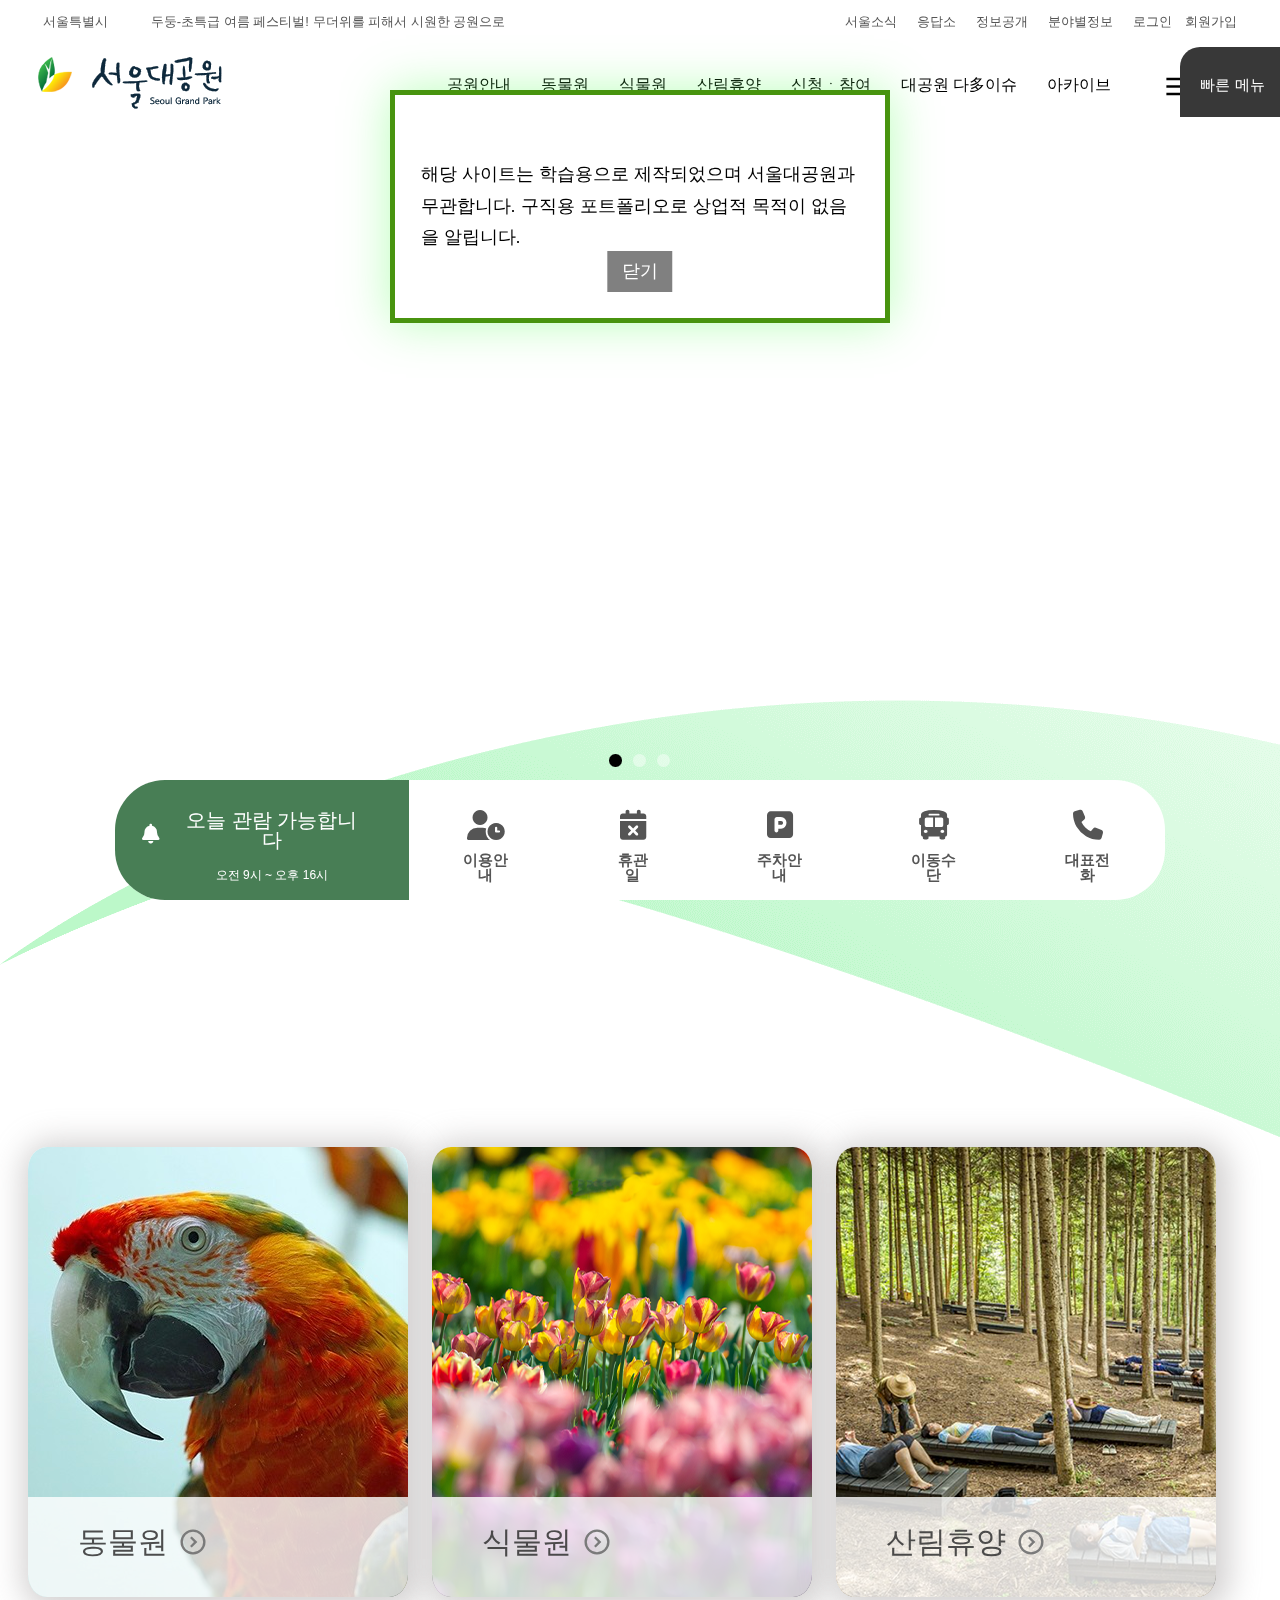
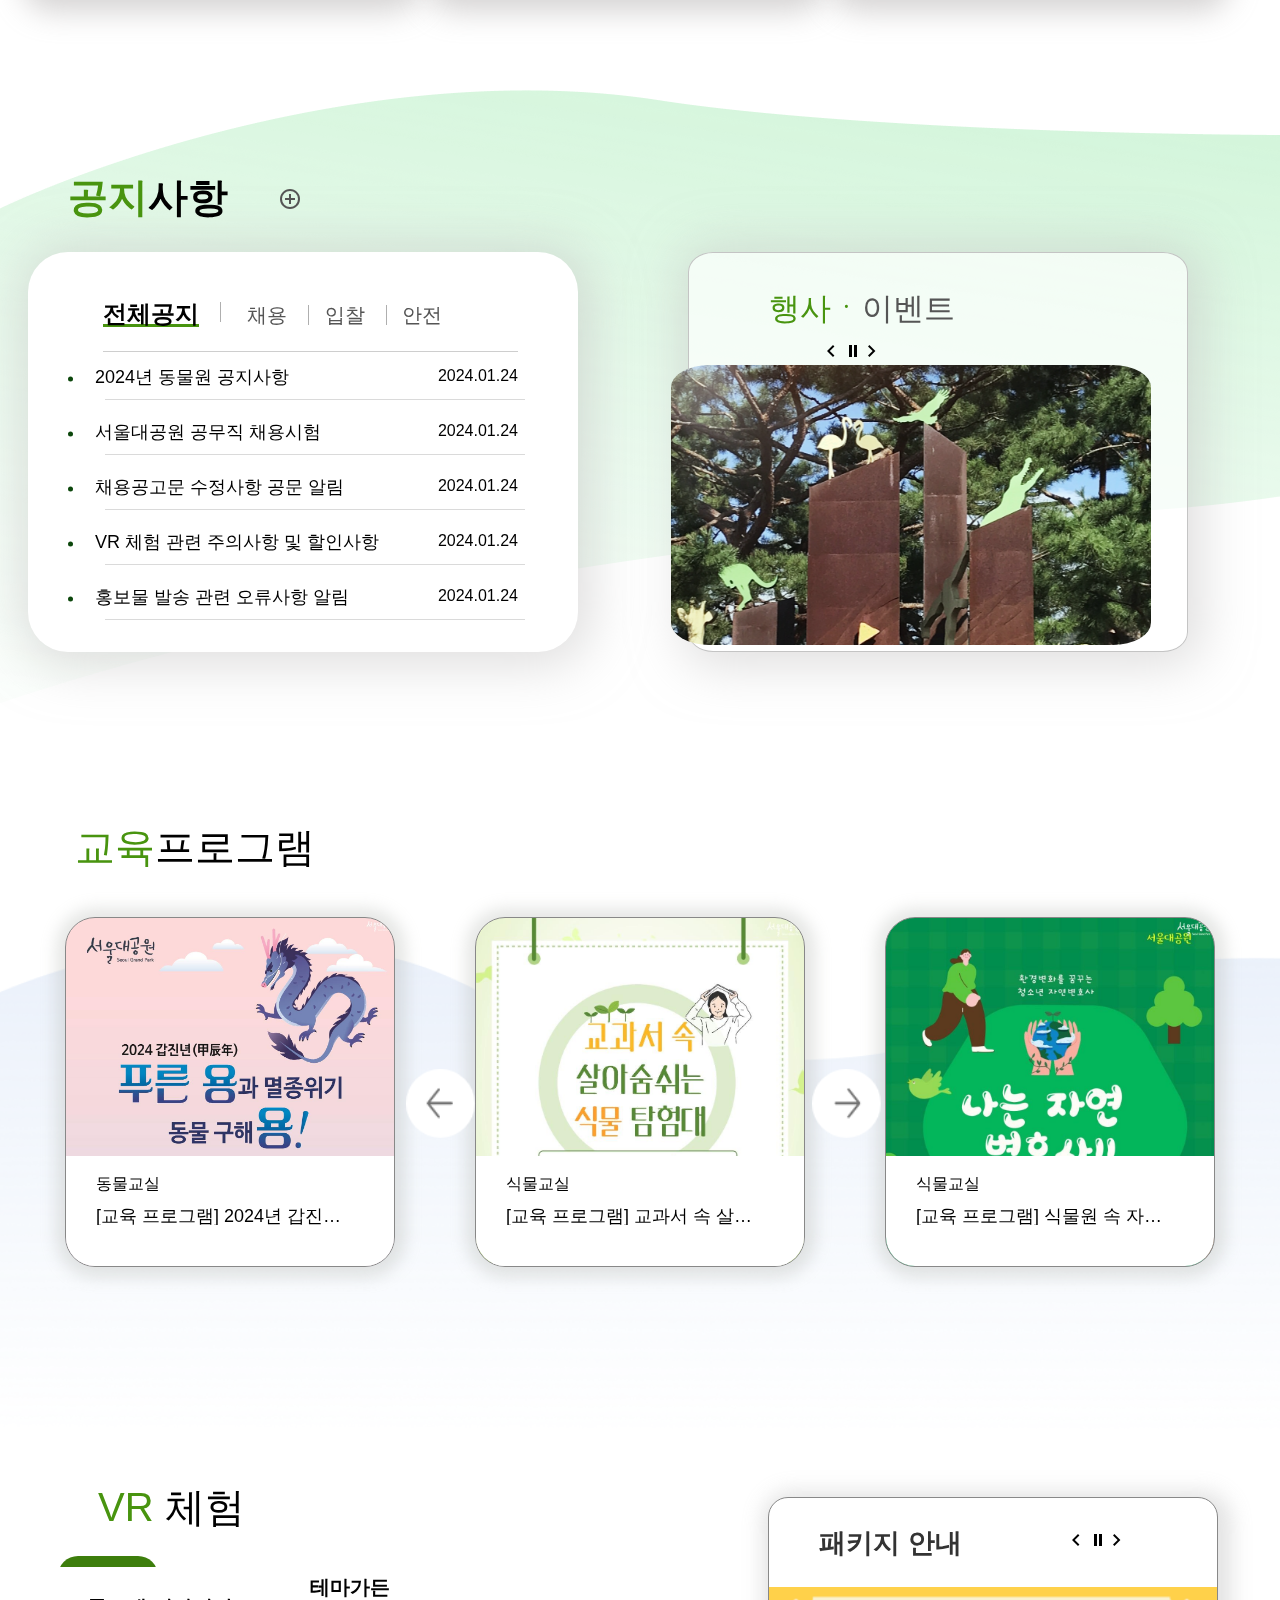
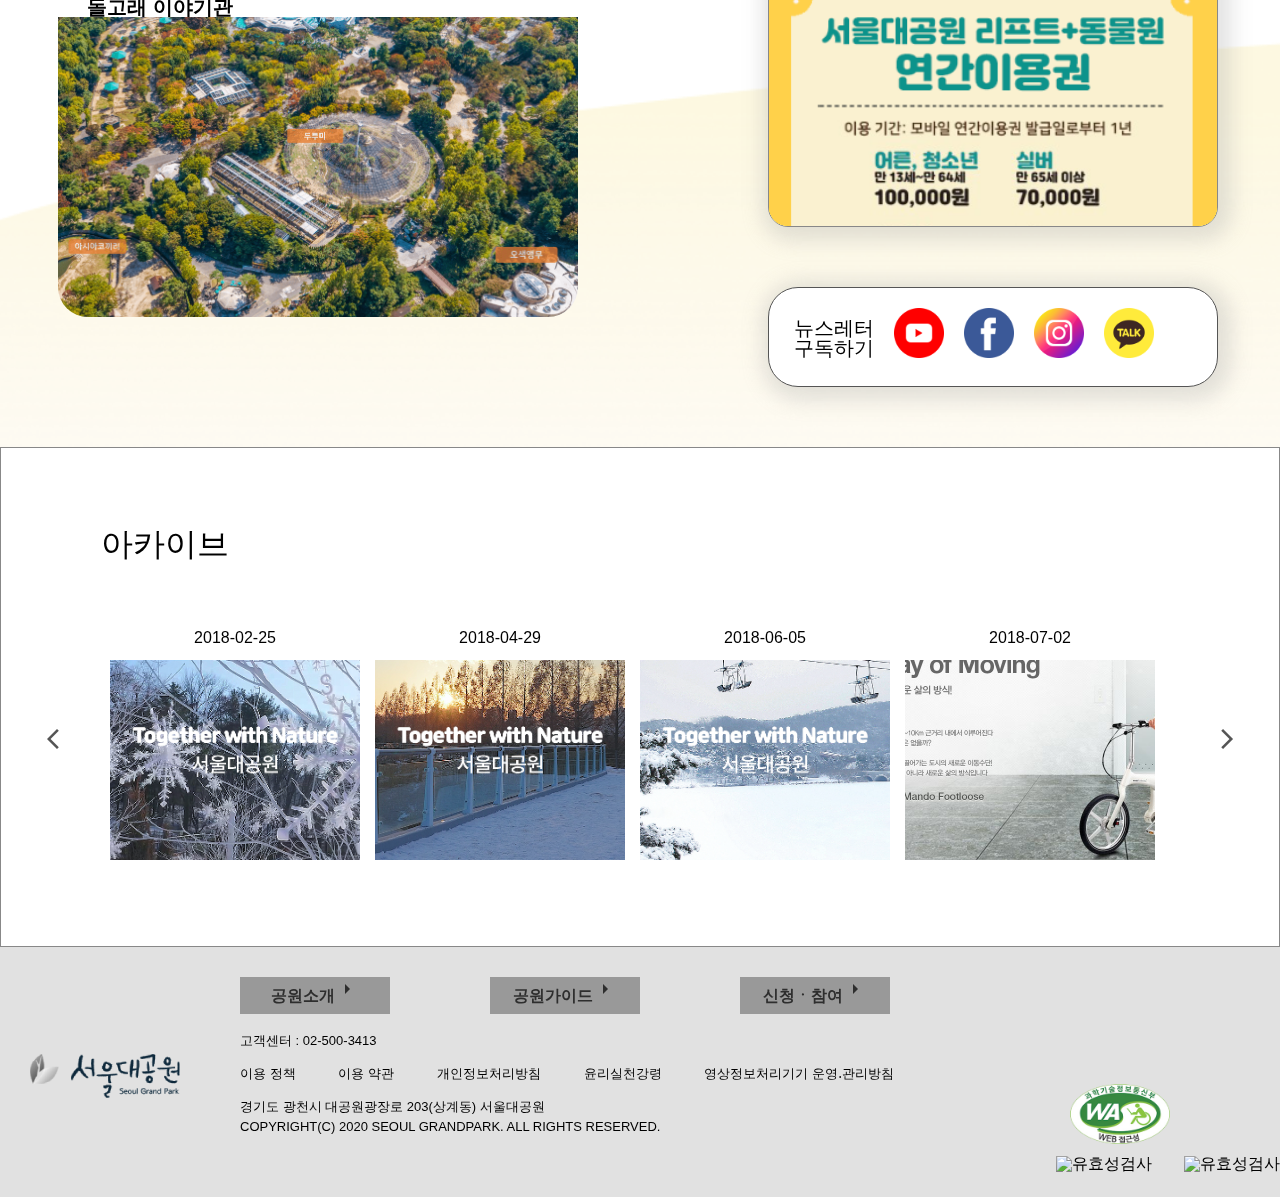
==== commit 03d47b8c: "18" ====
--- a/index.html
+++ b/index.html
@@ -693,7 +693,8 @@
             </div> <!-- 아이콘패널 -->
        
         </header>
-        <main>                                                   
+        <main>         
+            <div id="lottie"></div>                                          
             <div class="content1" id="content1">
                 <div class="inner fx">
                     <div class="zoo">                
@@ -1020,6 +1021,7 @@
 
     <script src="https://code.jquery.com/jquery-3.6.0.js"></script>
     <script src="https://code.jquery.com/ui/1.13.2/jquery-ui.js"></script>
+    <script src="https://cdnjs.cloudflare.com/ajax/libs/lottie-web/5.12.2/lottie.min.js"></script>
     <script src="js/script.js"></script>
     <script src="js/bxslider.min.js"></script>
     <script src="js/map.js"></script>
--- a/css/style.css
+++ b/css/style.css
@@ -531,6 +531,12 @@
 	width: 100%;
 	height: auto;
 }
+/* 애니메이션 */
+#lottie{
+    position:absolute;
+    width:300px;
+    top:0;
+}
 .content1:before {
 	background: url(../img/paw.png) no-repeat;
 	position: absolute;
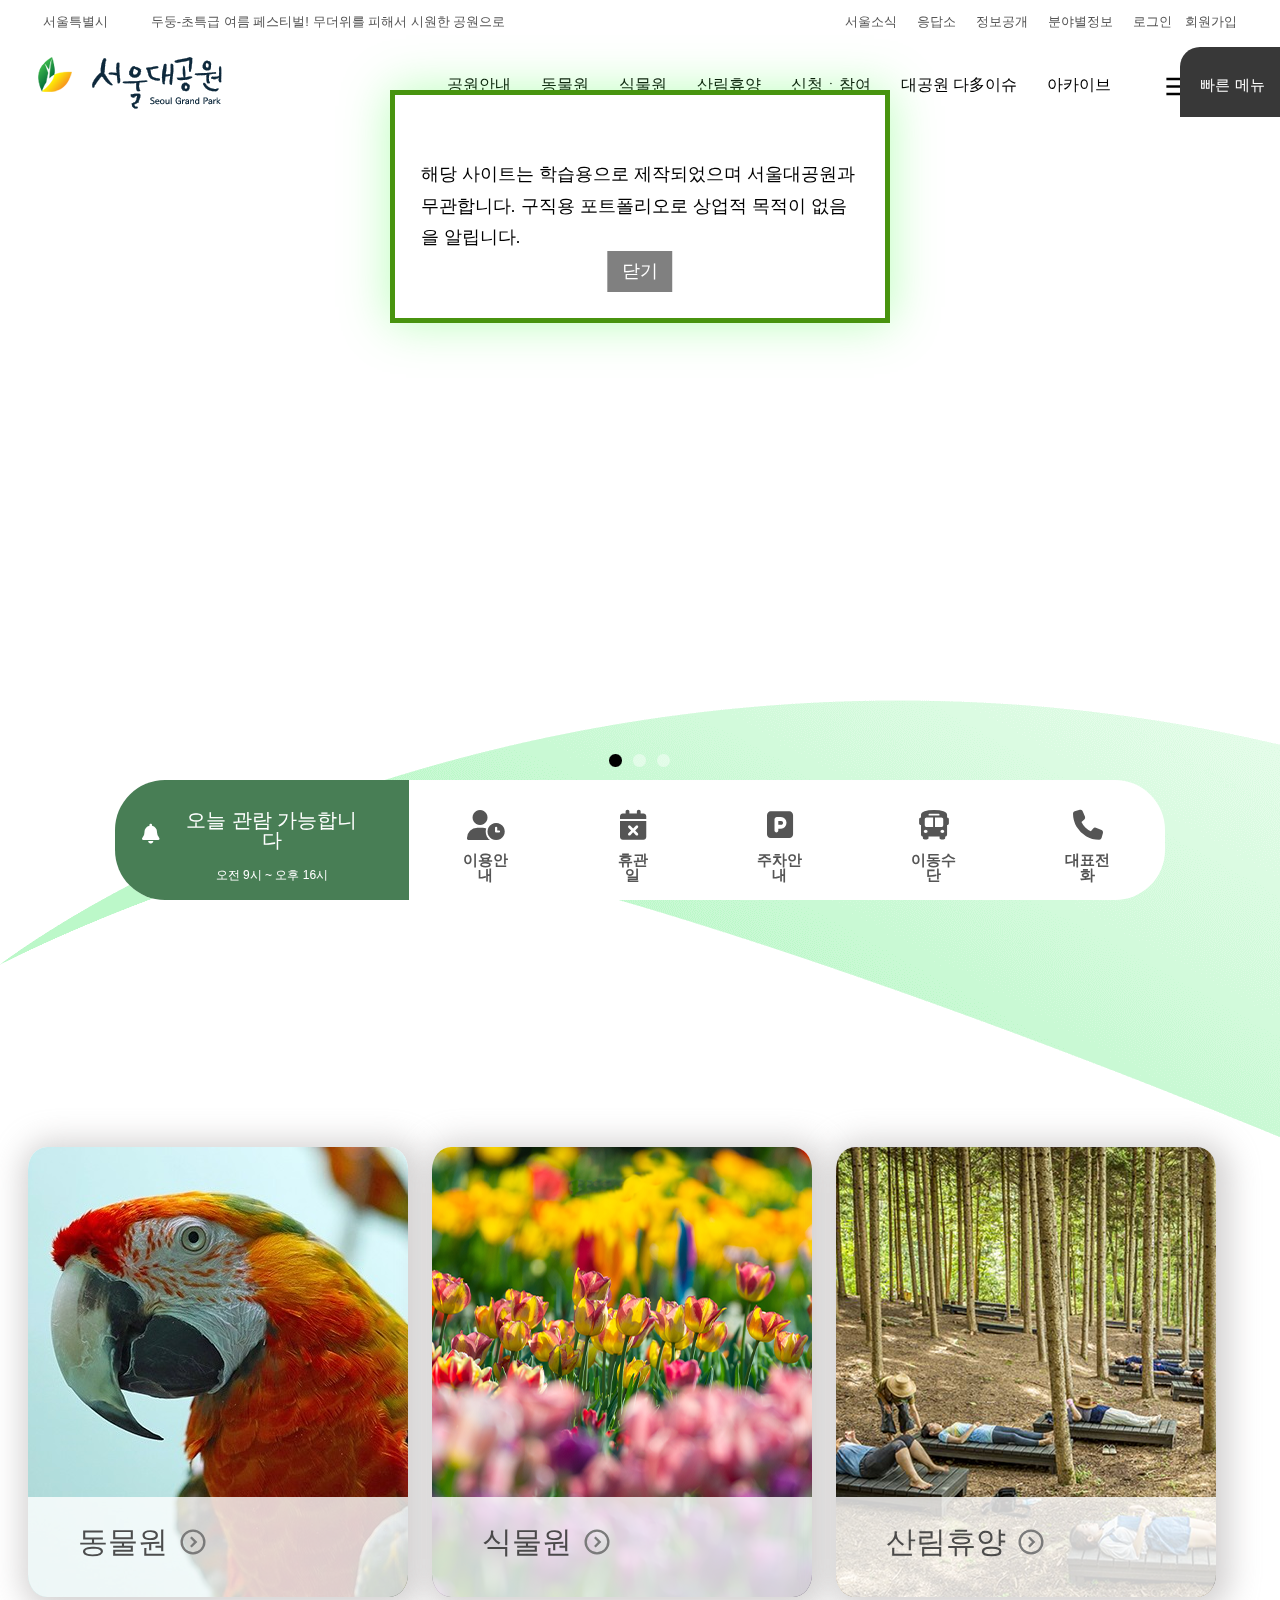
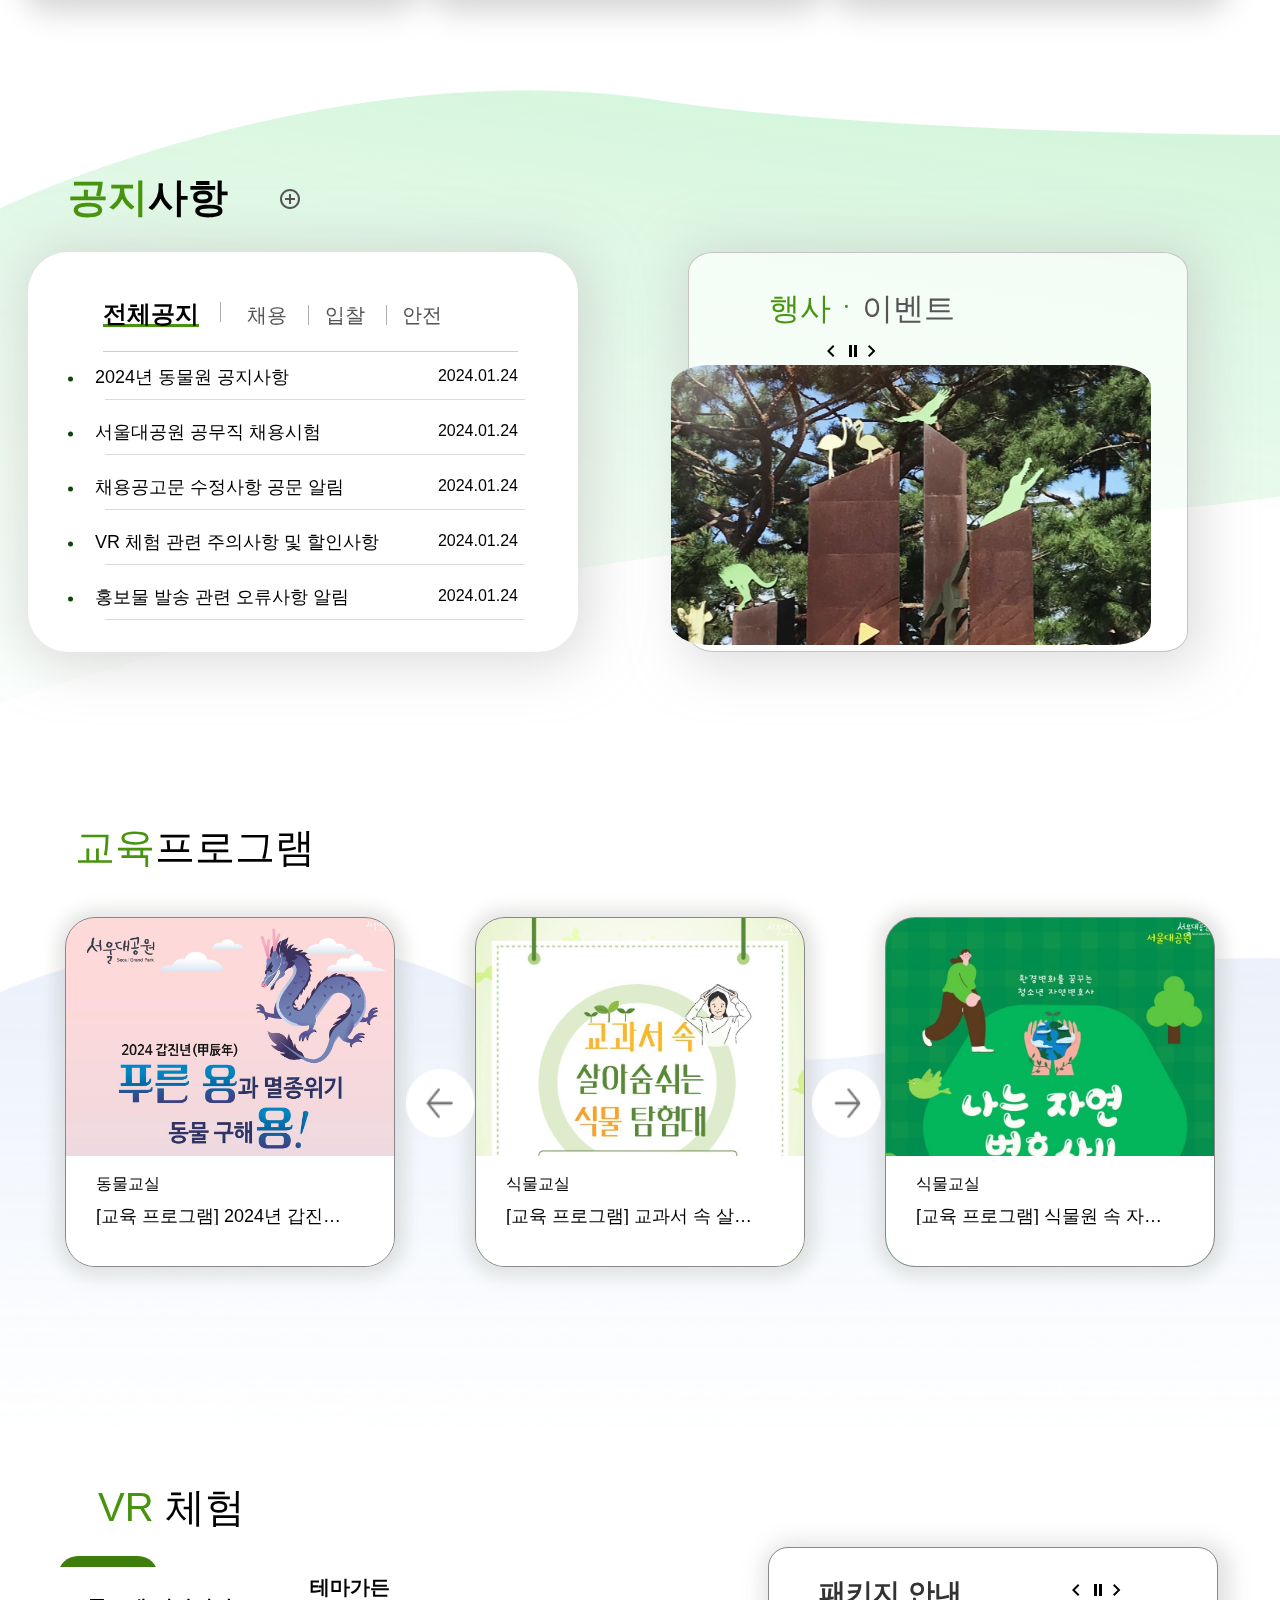
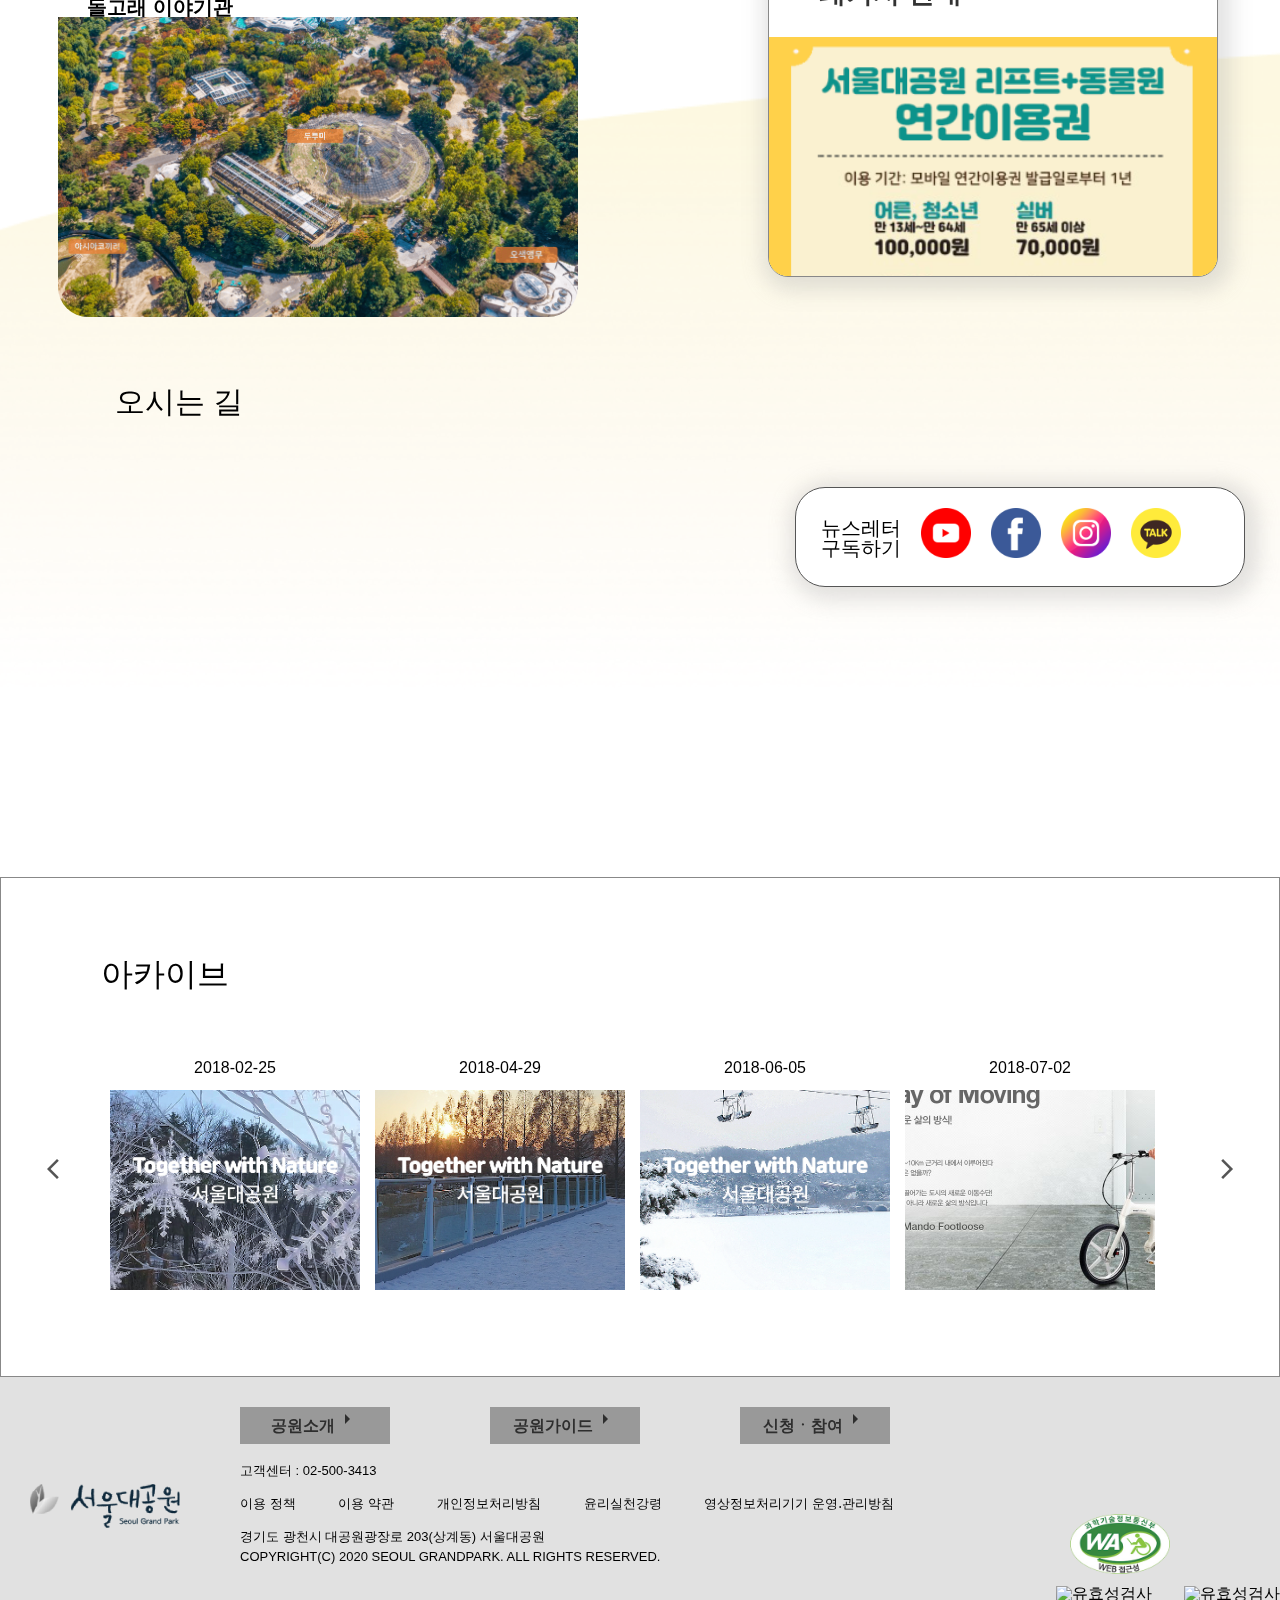
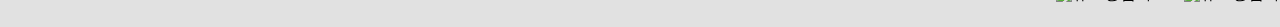
==== commit 4aace477: "27" ====
--- a/index.html
+++ b/index.html
@@ -13,6 +13,7 @@
     <meta property="og:site_name" content="최인혁의 프로젝트1"> 
     <meta property="og:description" content="신입 퍼블리셔 최인혁 첫번째 프로젝트입니다.">
     <title>서울대공원</title>
+ 
     <link rel="icon" href="./img/logo1.png" type="image/x-icon">
     <link rel="stylesheet" href="https://fonts.googleapis.com/css2?family=Material+Symbols+Outlined:opsz,wght,FILL,GRAD@20..48,100..700,0..1,-50..200">
     <link rel="stylesheet" href="./css/reset.css">
@@ -31,6 +32,7 @@
         <a href="#content3">본문 3으로 이동</a>
         <a href="#content4">본문 4로 이동</a>
         <a href="#content5">본문 5로 이동</a>
+        <a href="#content6">본문 5로 이동</a>
     </div>
     <div class="popup">해당 사이트는 학습용으로 제작되었으며 서울대공원과 무관합니다.
         구직용 포트폴리오로 상업적 목적이 없음을 알립니다.
@@ -892,16 +894,7 @@
                             </div>
                         </div>
                         
-                        <div class="sns">
-                            <div><h3>뉴스레터 <br> 구독하기</h3>
-                            </div>
-                            <div class="sns_icon fx">
-                                <div><img src="./img/youtube.png" alt="youtube"></div>
-                                <div><img src="./img/facebook.png" alt="youtube"></div>
-                                <div><img src="./img/instagram.png" alt="youtube"></div>
-                                <div><img src="./img/kakao-talk.png" alt="youtube"></div>
-                            </div>
-                        </div>
+                        
                     </div>
                     
                     <!-- <div class="sns pa">
@@ -920,8 +913,26 @@
                     
                 </div>  <!-- //inner -->
             </div> <!-- //content4 -->
-        
-            <div class="content5" id="content5"><!-- 인천광역시립박물관 - 포토갤러리 참고 -->
+            <div class="content5" id="content5">
+                <div class="inner pr">
+                    <h2>오시는 길</h2>
+                    <div class="fx">
+                        <div id="map" style="width:520px;height:400px;"></div>
+                        <div class="sns">
+                                <div><h3>뉴스레터 <br> 구독하기</h3>
+                                </div>
+                                <div class="sns_icon fx">
+                                    <div><img src="./img/youtube.png" alt="youtube"></div>
+                                    <div><img src="./img/facebook.png" alt="youtube"></div>
+                                    <div><img src="./img/instagram.png" alt="youtube"></div>
+                                    <div><img src="./img/kakao-talk.png" alt="youtube"></div>
+                                </div>
+                            </div>
+                    </div>
+                </div>
+                
+            </div>
+            <div class="content6" id="content6"><!-- 인천광역시립박물관 - 포토갤러리 참고 -->
                 
                 <div class="inner pr">
                     <h2>아카이브</h2>
@@ -1022,6 +1033,8 @@
     <script src="https://code.jquery.com/jquery-3.6.0.js"></script>
     <script src="https://code.jquery.com/ui/1.13.2/jquery-ui.js"></script>
     <script src="https://cdnjs.cloudflare.com/ajax/libs/lottie-web/5.12.2/lottie.min.js"></script>
+    <script type="text/javascript" src="http://dapi.kakao.com/v2/maps/sdk.js?appkey=27c11a27d75d49c4313264fe2679aead"></script>
+    <script src="js/kakao.js"></script>
     <script src="js/script.js"></script>
     <script src="js/bxslider.min.js"></script>
     <script src="js/map.js"></script>
@@ -1035,6 +1048,7 @@
     <script src="js/arcaslide.js"></script> 
     <script src="js/scrollbar.js"></script> 
     <script src="js/stickyMenu.js"></script> 
+
     <!-- <script src="js/custom.js"></script> -->
    
 </body>
--- a/css/style.css
+++ b/css/style.css
@@ -112,7 +112,7 @@
     right:2%;
 }
 /* 스크롤바 -------------------------------------------------------*/
-.progress{
+/* .progress{
     position:fixed;
     left:0%;
     top:0px;
@@ -133,7 +133,7 @@
     height:100%;
     background-color: rgba(93, 255, 61, 0.253);
 
-}
+} */
 
 /* 스티키헤더----------------------------------------------------------------- */
 /* .glass{
@@ -180,6 +180,7 @@
     
 }
 .header_top{    
+
     height:47px;
     background:rgb(255, 255, 255);
 }
@@ -242,24 +243,6 @@
     z-index:1;
     left:-100%;
 }
-/* .textbox{ 
-    position:absolute; 
-    right:10%;
-    top:50%;
-    transform:translateY(-50%);
-    width:30%;
-    background-color:rgba(83, 83, 83, 0.473);
-    padding:2%;
-    text-align:center;
-    }
-    .textbox h2{
-        color:#fff;
-        font-size:40px;
-    }
-    .textbox h3{
-        color:#fff;
-        font-size:20px;
-    } */
 
     .btnImg img{
         width:50px;
@@ -523,7 +506,7 @@
 .content1,
 .content2,
 .content3,
-.content4,
+
 header,
 main,
 footer {
@@ -534,8 +517,9 @@
 /* 애니메이션 */
 #lottie{
     position:absolute;
-    width:300px;
-    top:0;
+    width:400px;
+    top:-3.5%;
+    left:14%;
 }
 .content1:before {
 	background: url(../img/paw.png) no-repeat;
@@ -1133,7 +1117,9 @@
     ======= content4 ======    
 ==================================== */
 .content4{
-    height:600px;
+    position:relative;
+    width:100%;
+    height:50rem;
     /* background:rgba(172, 172, 172, 0.445); */
 }
 .vr{
@@ -1223,7 +1209,7 @@
     border:1px solid;
     border-color:#888;
     box-shadow: 4px 4px 20px 10px rgba(167, 167, 167, 0.3);
-    margin:50px 0 0px 0;
+    margin:10rem 0 0px 0;
     padding:30px 0 0 0;
     border-radius:20px;
     overflow:hidden;
@@ -1278,7 +1264,7 @@
     border: 1px solid #555;
     border-radius: 30px;
     display:flex;
-    margin-top:60px;
+    margin:6rem 0 0 22rem;
     padding:15px;
     background-color:white;
     box-shadow: 4px 4px 20px 10px rgba(167, 167, 167, 0.3);
@@ -1305,17 +1291,34 @@
     ======= content5. 아카이브 ======    
 ==================================== */
 .content5{
+    width:100%;
+    height:50rem;
+    padding:0 0 5rem 5.3rem;
+}
+.content5 h2{
+    font-weight:500;
+    font-size:3rem;
+    margin:30px 0 1rem 50px;
+}
+#map{
+    border-radius: 5rem;;
+    width:50rem;
+}
+/* ====================================
+    ======= content6. 아카이브 ======    
+==================================== */
+.content6{
     /* background-color: rgb(57, 128, 62); */
     border:1px solid #888;
     padding:40px;
     height:500px;
     background:white;
 }
-.content5>.inner>h2{
+.content6>.inner>h2{
     font-weight:500;
     margin:30px 0 0 50px;
 }
-.content5>.inner>.pr{
+.content6>.inner>.pr{
     width:106rem;
     height:100%;
     margin:auto;
@@ -1488,3 +1491,5 @@
     height:40px;
 }
 /* phone */
+
+/* map */
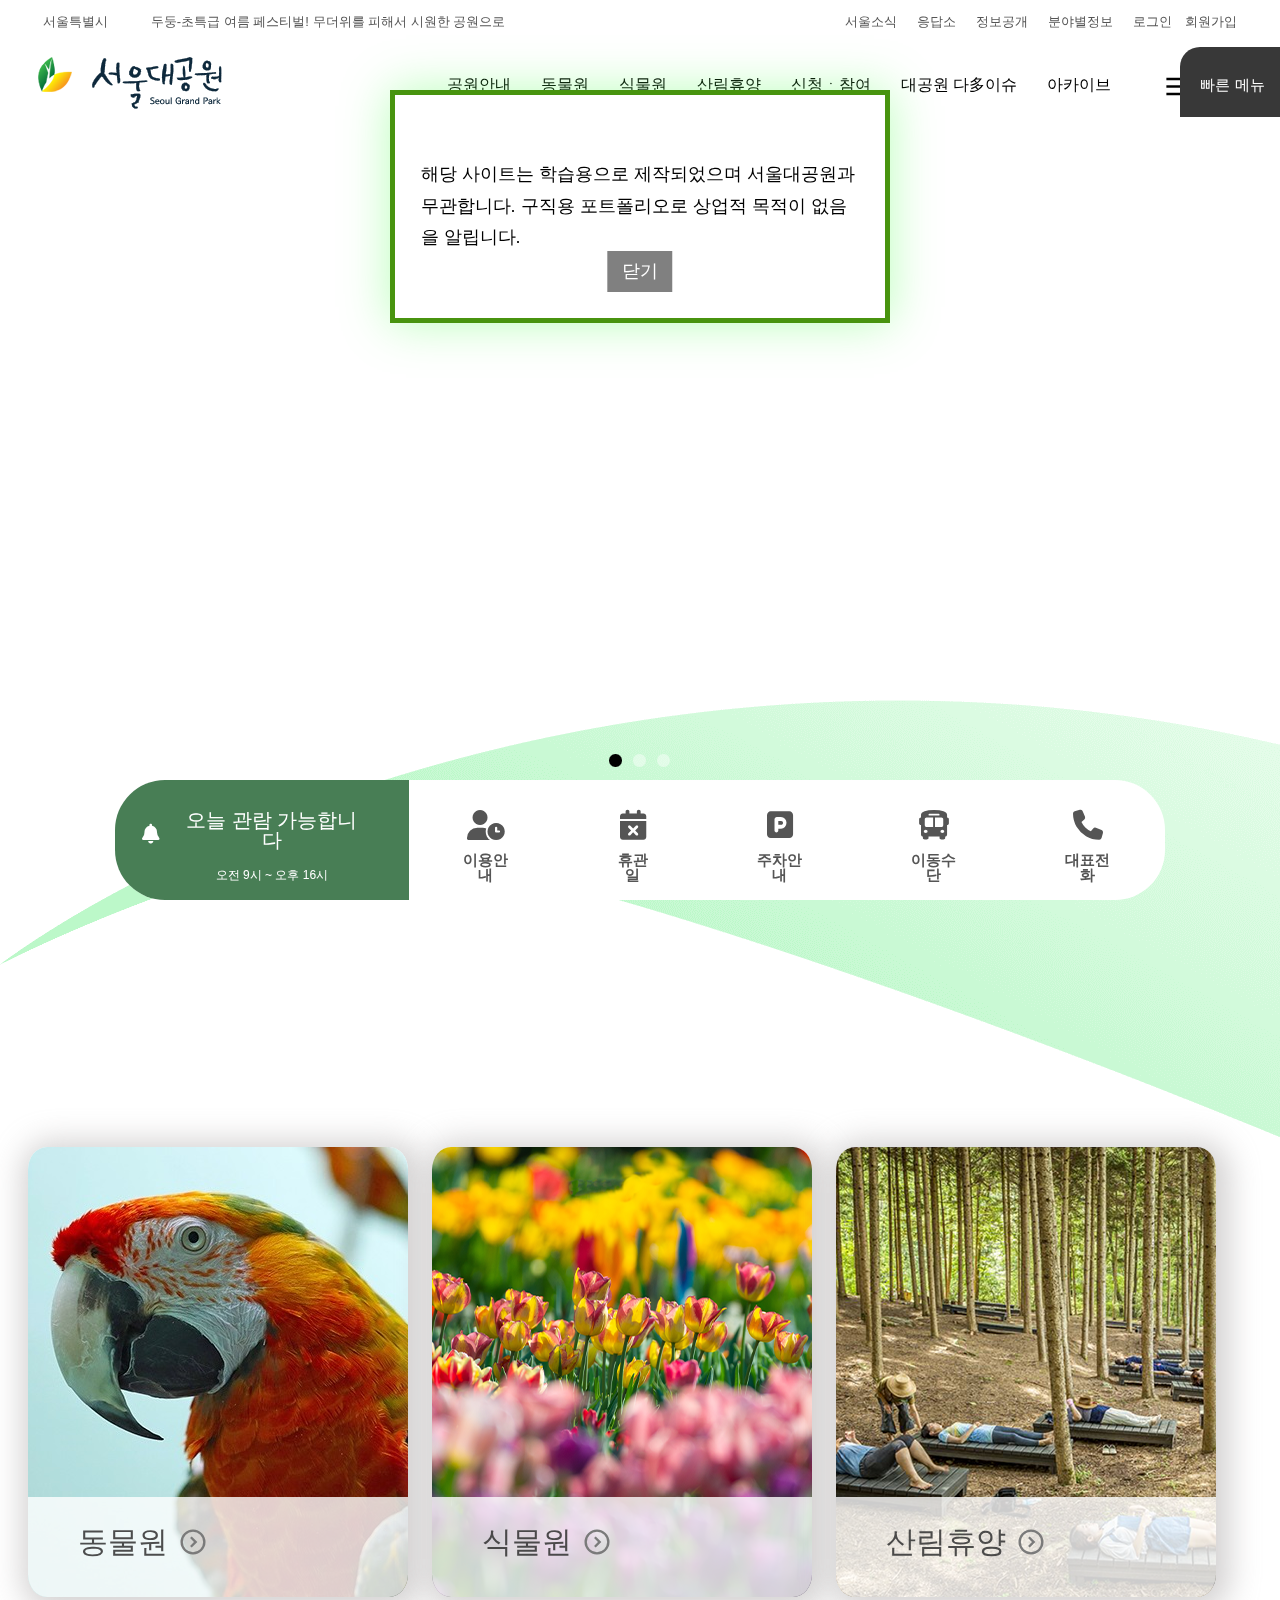
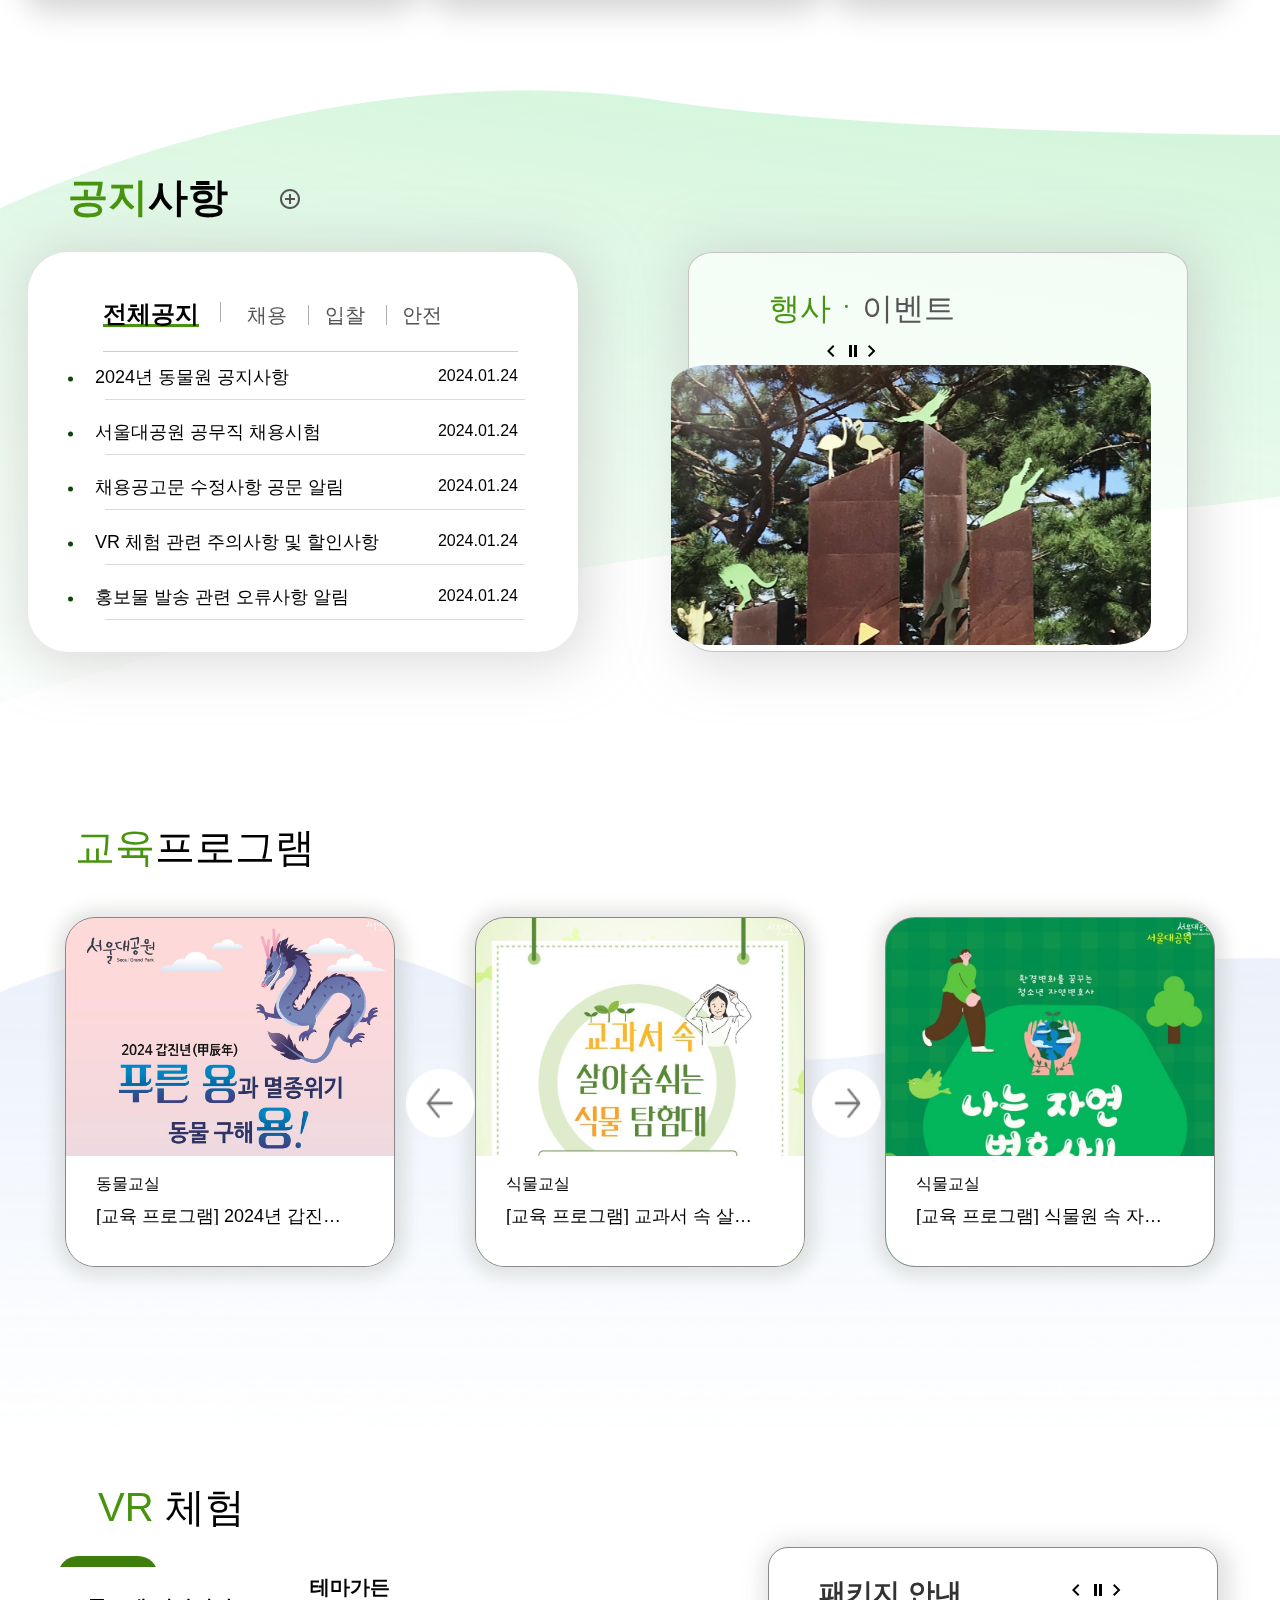
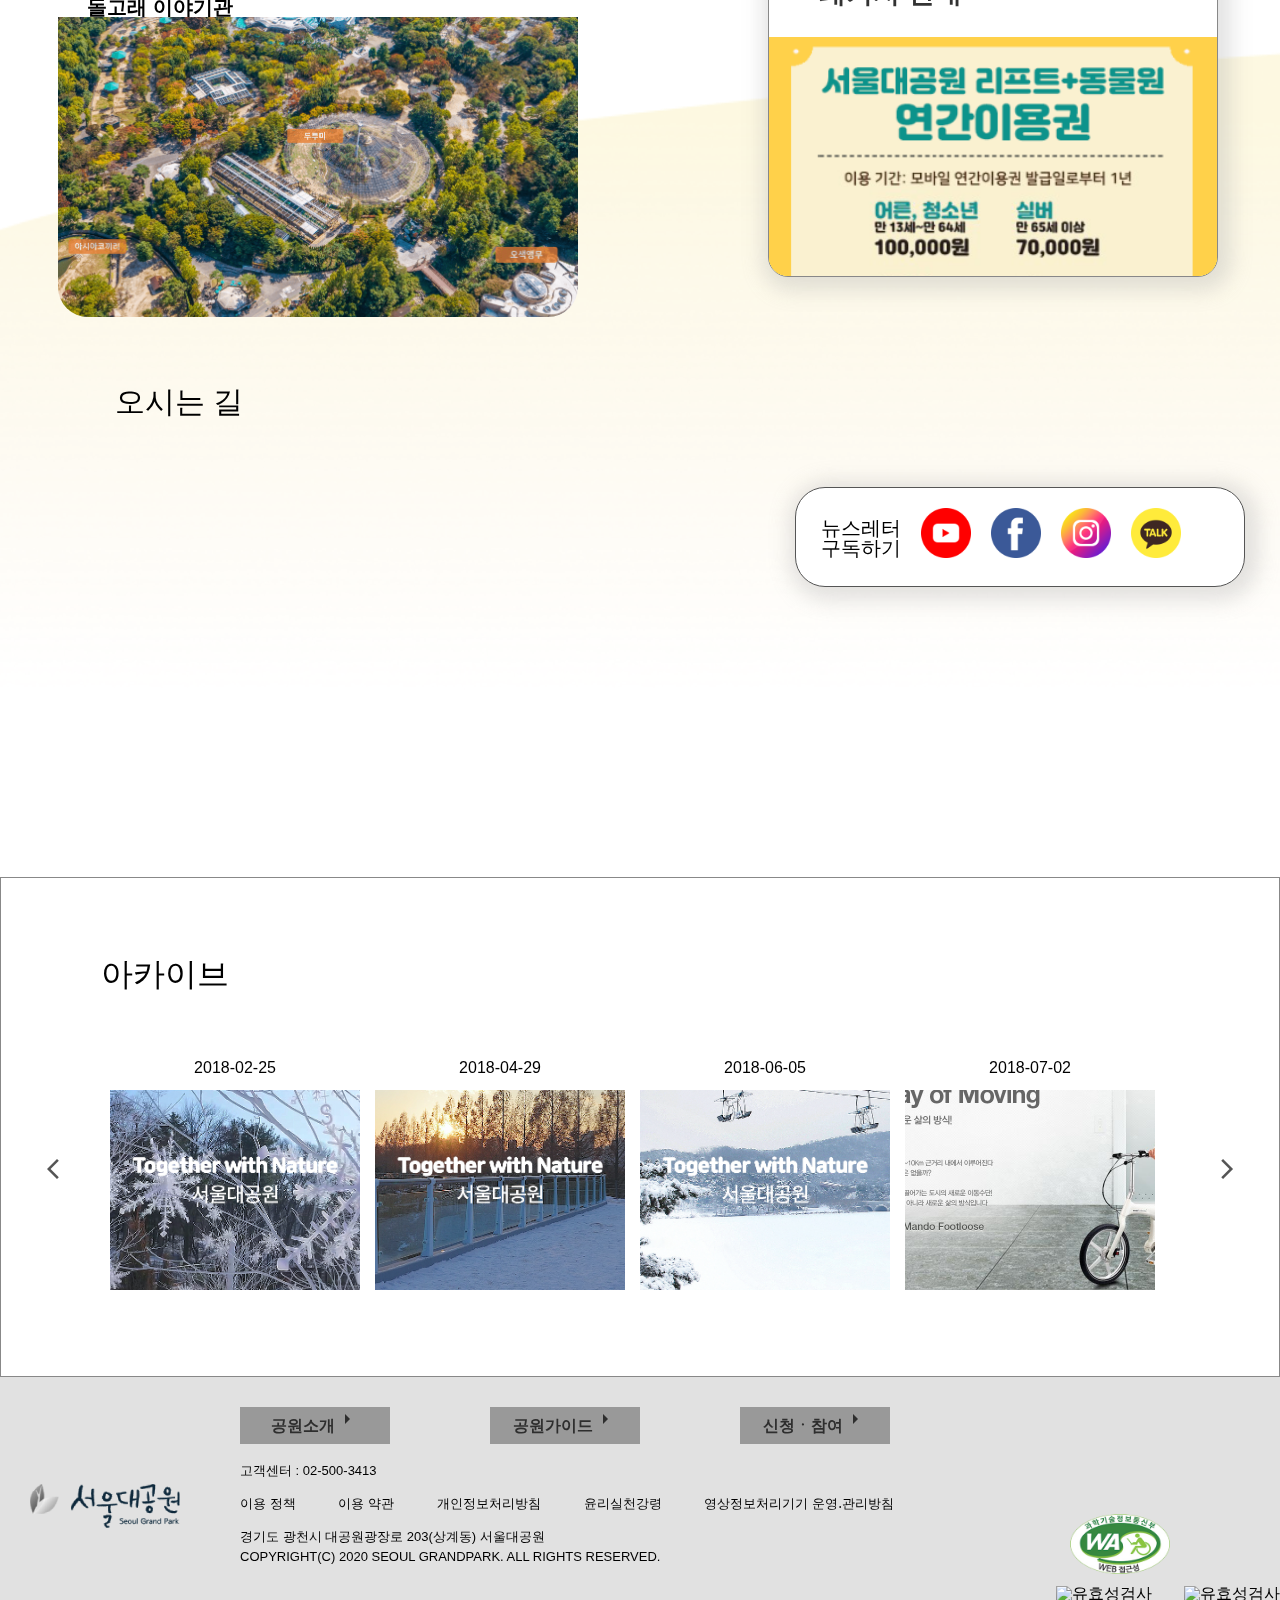
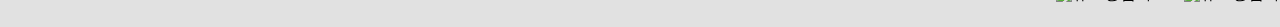
==== commit 31874598: "27" ====
--- a/index.html
+++ b/index.html
@@ -12,6 +12,7 @@
     <meta property="og:image" content="./img/sns_img.png"> 
     <meta property="og:site_name" content="최인혁의 프로젝트1"> 
     <meta property="og:description" content="신입 퍼블리셔 최인혁 첫번째 프로젝트입니다.">
+    
     <title>서울대공원</title>
  
     <link rel="icon" href="./img/logo1.png" type="image/x-icon">
@@ -21,6 +22,8 @@
     <link rel="stylesheet" href="./css/responsive.css">
     <link rel="stylesheet" href="./css/operable.css">
     <link rel="stylesheet" href="./css/popup.css"> <!--수정사항여기넣음 -->
+    <script type="text/javascript" src="//dapi.kakao.com/v2/maps/sdk.js?appkey=27c11a27d75d49c4313264fe2679aead"></script>
+    <script src="js/kakao.js" defer></script>
 
     
     
@@ -1033,8 +1036,7 @@
     <script src="https://code.jquery.com/jquery-3.6.0.js"></script>
     <script src="https://code.jquery.com/ui/1.13.2/jquery-ui.js"></script>
     <script src="https://cdnjs.cloudflare.com/ajax/libs/lottie-web/5.12.2/lottie.min.js"></script>
-    <script type="text/javascript" src="http://dapi.kakao.com/v2/maps/sdk.js?appkey=27c11a27d75d49c4313264fe2679aead"></script>
-    <script src="js/kakao.js"></script>
+
     <script src="js/script.js"></script>
     <script src="js/bxslider.min.js"></script>
     <script src="js/map.js"></script>
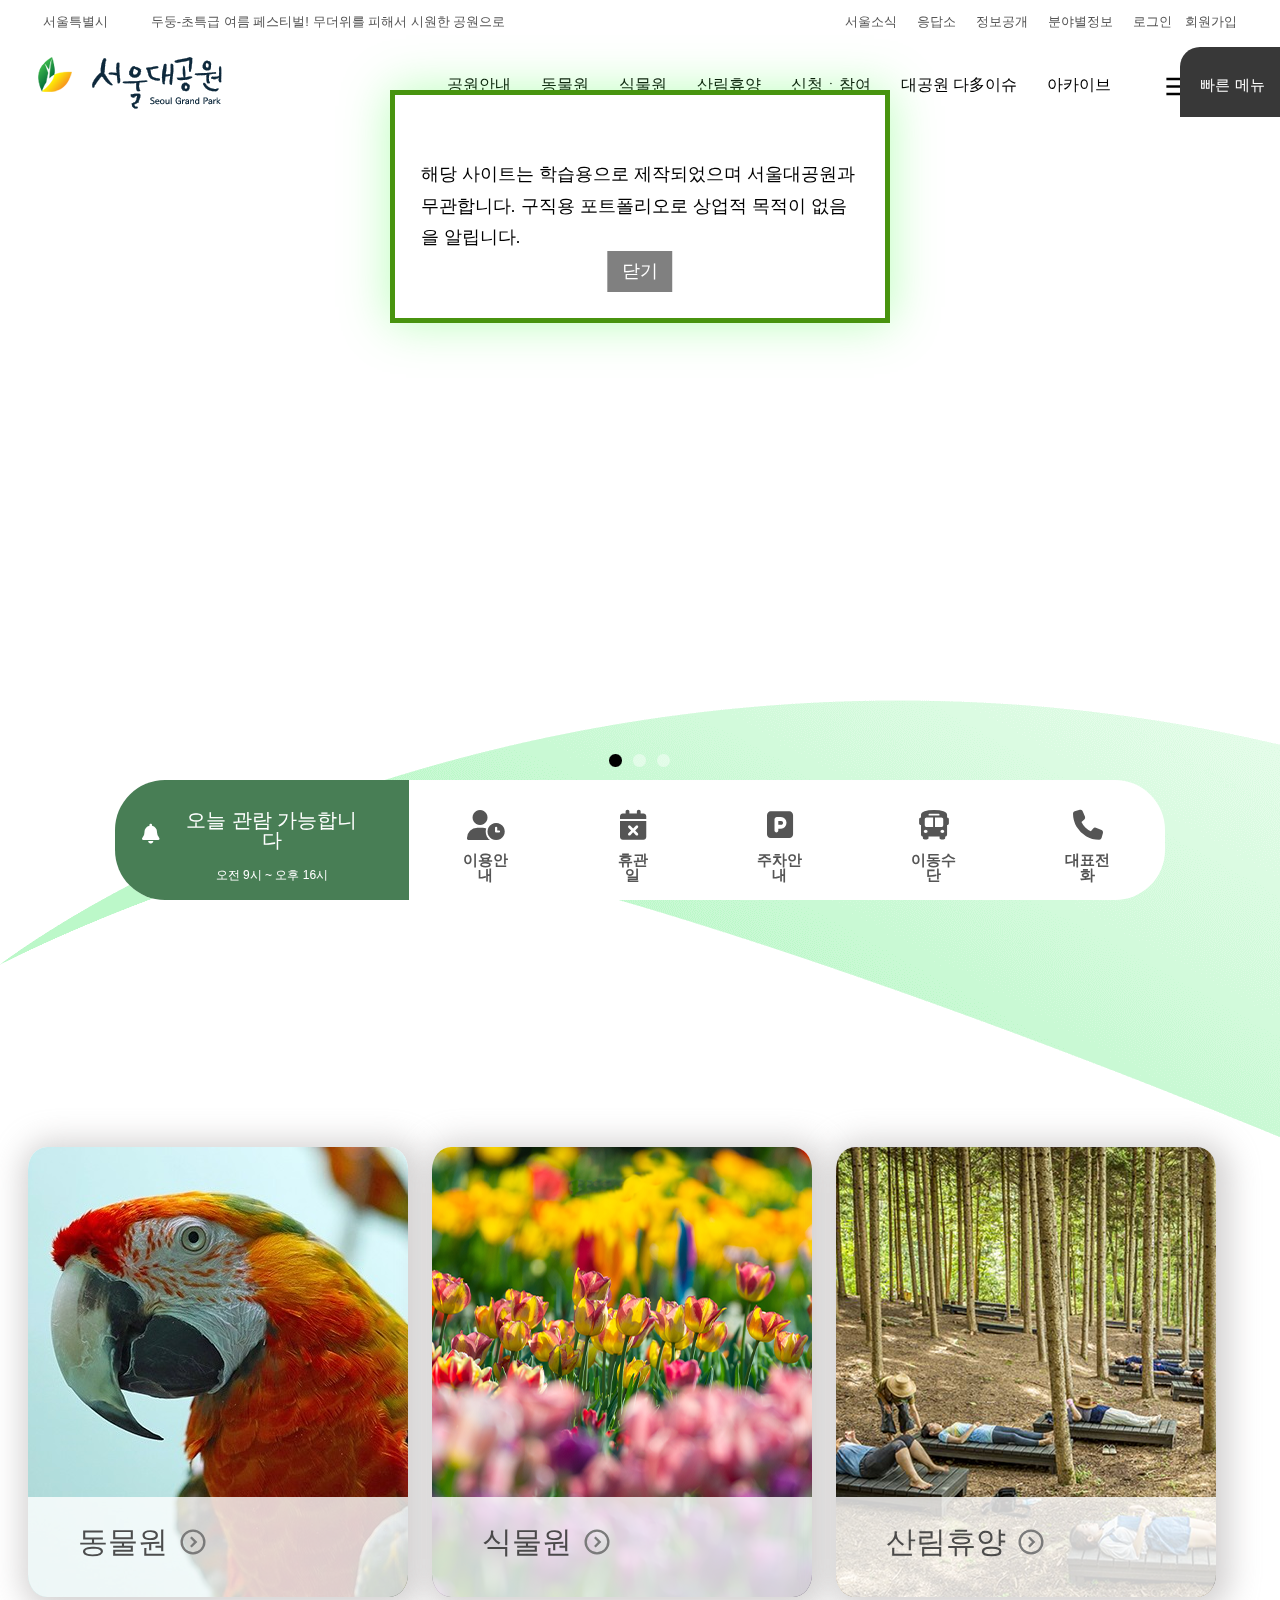
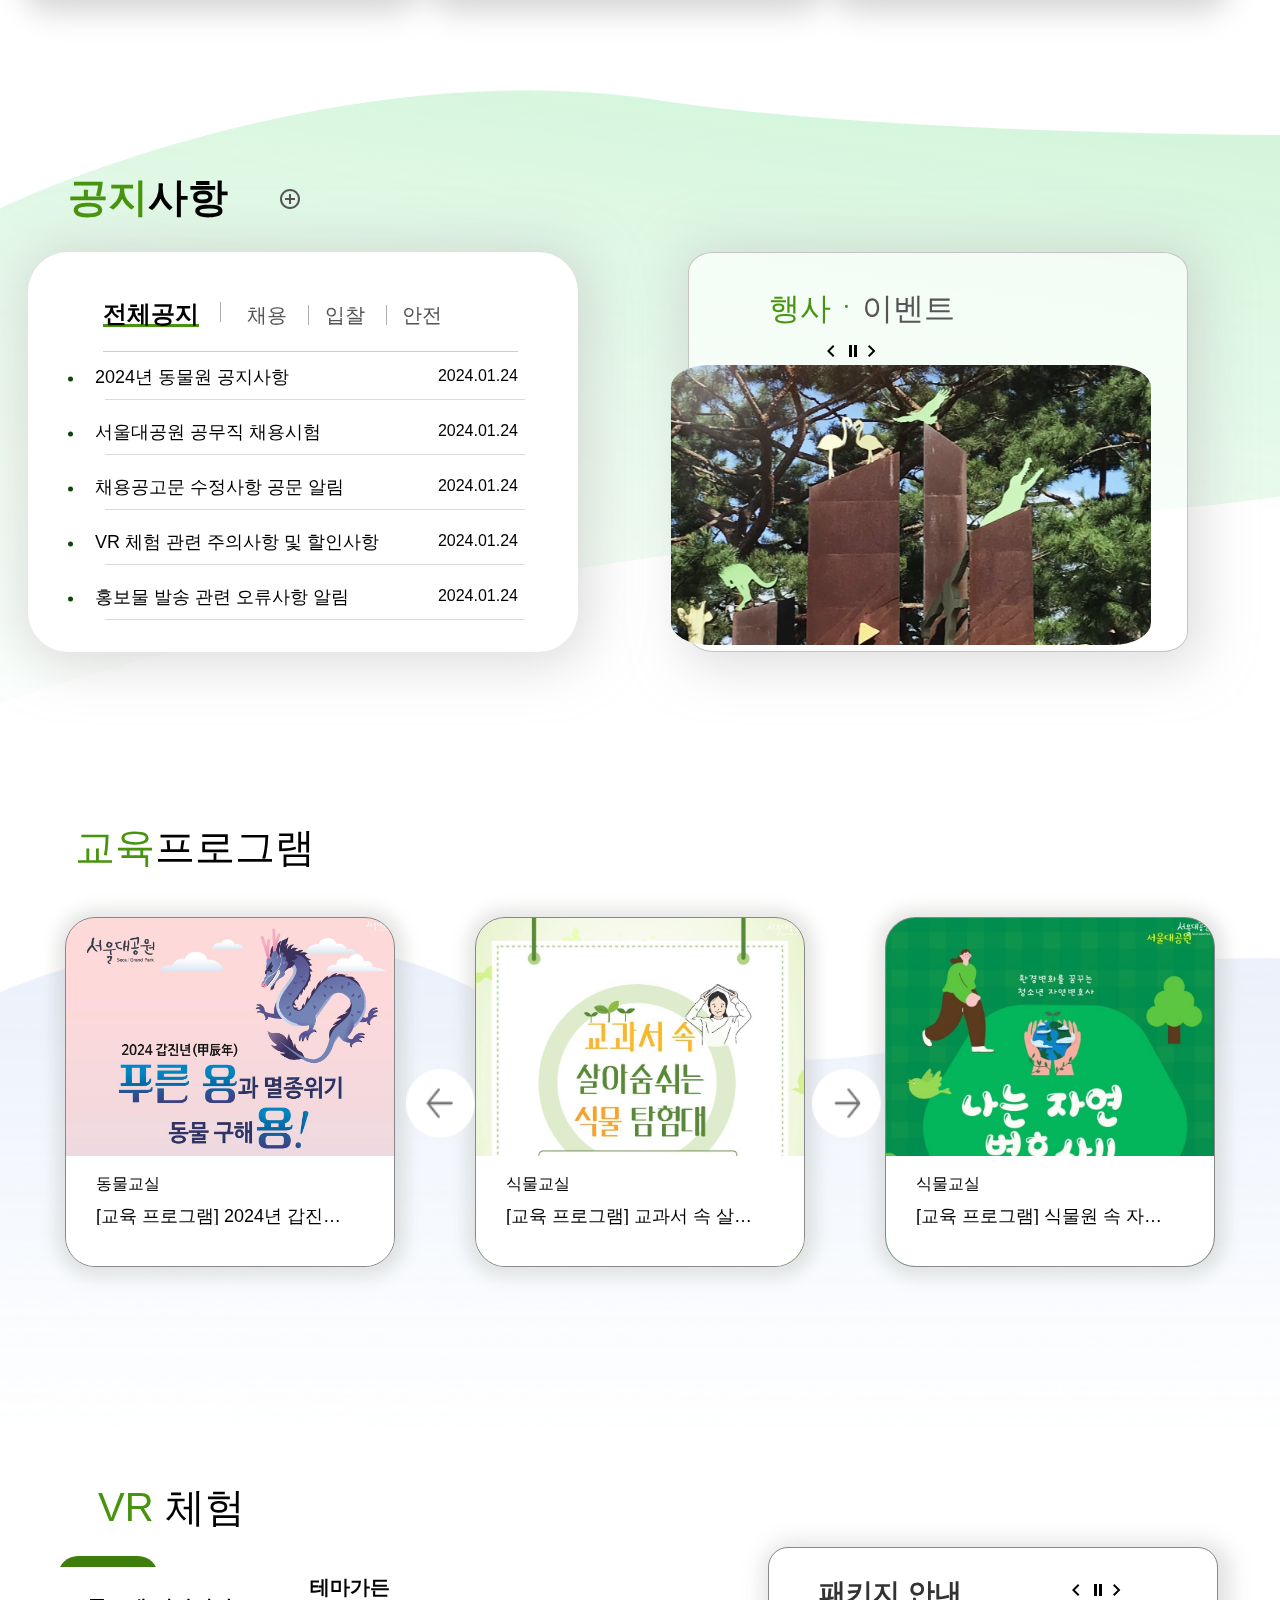
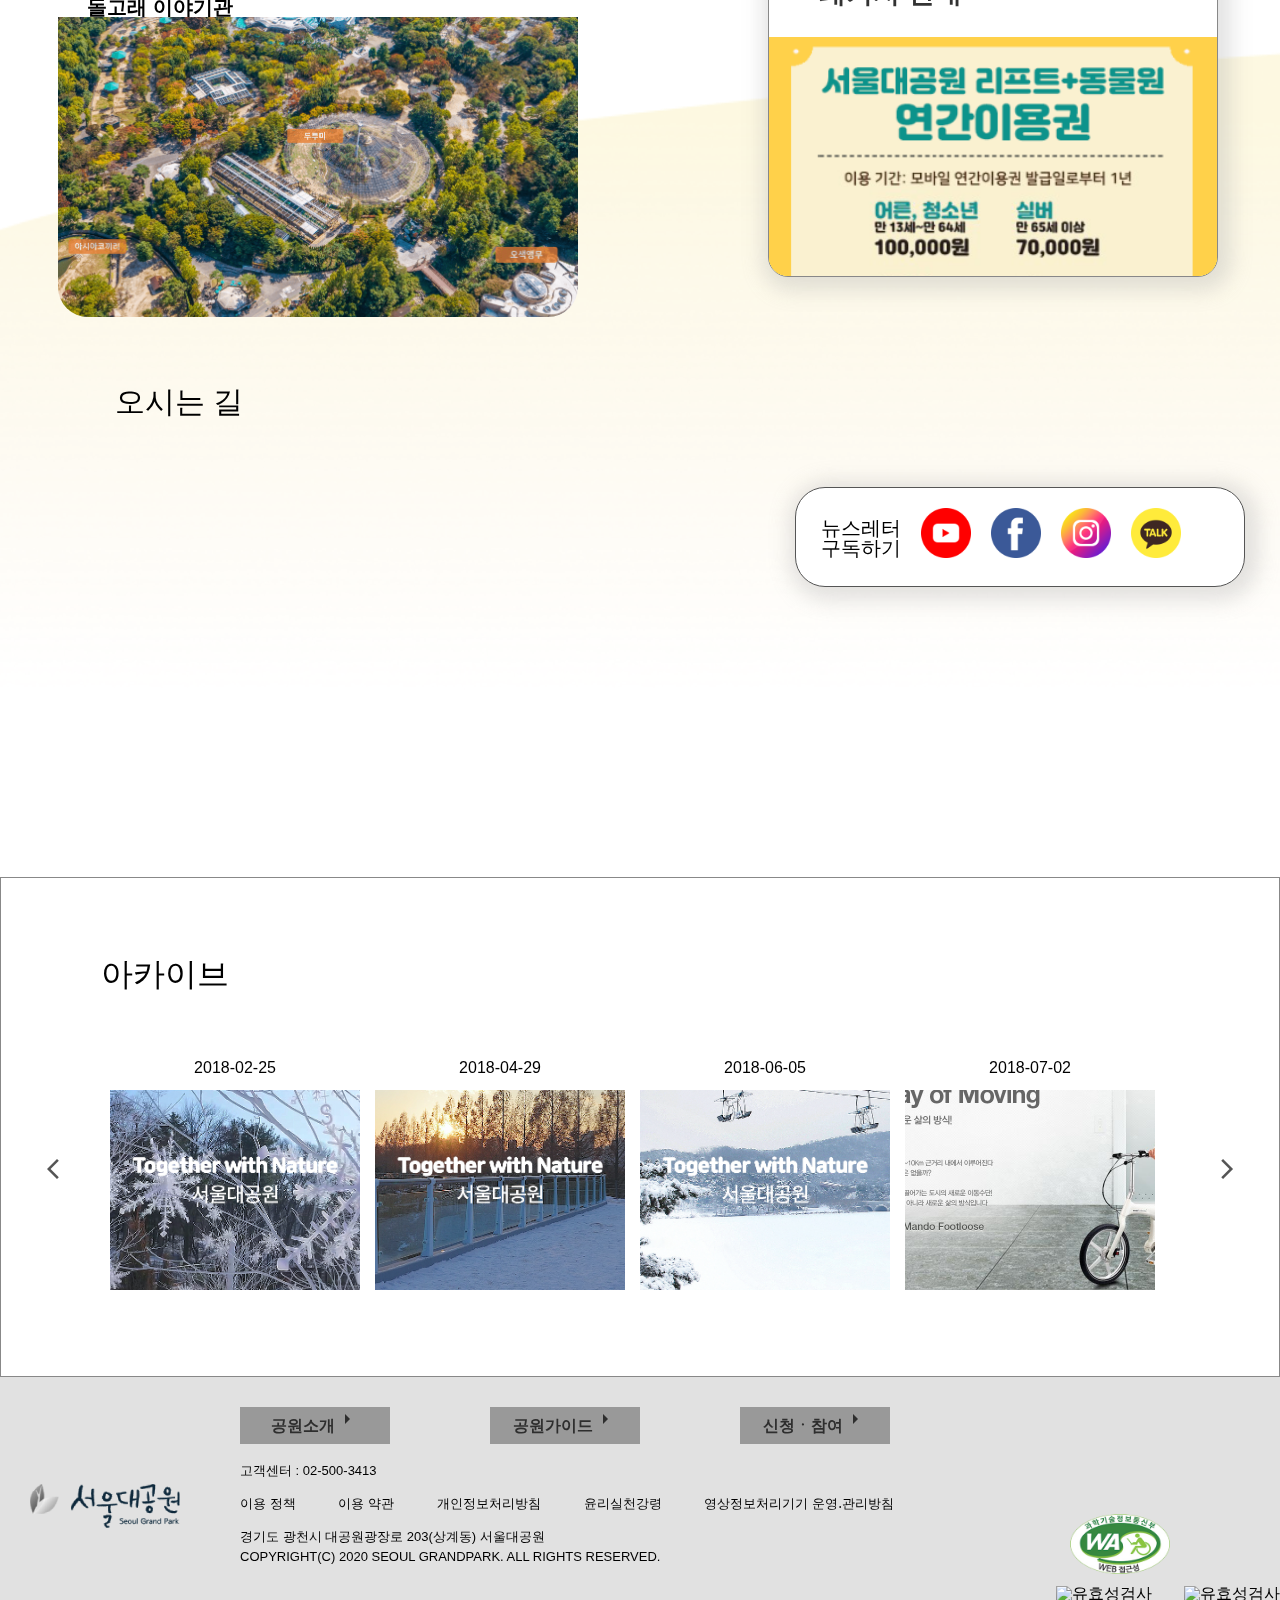
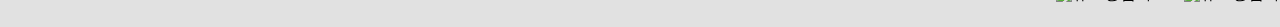
==== commit 300eb876: "28" ====
--- a/index.html
+++ b/index.html
@@ -22,7 +22,7 @@
     <link rel="stylesheet" href="./css/responsive.css">
     <link rel="stylesheet" href="./css/operable.css">
     <link rel="stylesheet" href="./css/popup.css"> <!--수정사항여기넣음 -->
-    <script type="text/javascript" src="//dapi.kakao.com/v2/maps/sdk.js?appkey=27c11a27d75d49c4313264fe2679aead"></script>
+    <script src="//dapi.kakao.com/v2/maps/sdk.js?appkey=27c11a27d75d49c4313264fe2679aead"></script>
     <script src="js/kakao.js" defer></script>
 
     
@@ -348,10 +348,10 @@
                         <li><a href="#">응답소</a></li>
                         <li><a href="#">정보공개</a></li>
                         <li><a href="#">분야별정보</a></li>
-                        <div class="spotmenu">
+                        <li class="spotmenu">
                             <a href="./index_login.html">로그인</a>
                             <a href="./index_login.html">회원가입</a>
-                        </div>
+                        </li>
                     </ul>
                     
                 </div>
@@ -738,6 +738,7 @@
                             </div>
                       
                             <article class="tabs">
+                                <h3></h3>
                                 <input type="radio" name="tabs" id="one"  checked>
                                 <label for="one" >전체공지</label>
                                 <input type="radio" name="tabs" id="two">
--- a/css/responsive.css
+++ b/css/responsive.css
@@ -8,6 +8,9 @@
 }
 /* 타블렛 */
 @media screen and (min-width:769px) and (max-width:1023px){
+    .inner{
+        width:100%;
+    }
     .gnb,.header_top,.icon,.imggnb{
         display:none;
     }
@@ -15,7 +18,11 @@
         margin:50px 0 0 0;
         height:600px;
     }
-    .content1>.inner{
+    .content1>.inner,
+    .content2>.inner,
+    .content3>.inner,
+    .content4>.inner,
+    .content5>.inner{
         flex-direction:column;
     }
     .content1>.inner>div{
@@ -40,17 +47,39 @@
     }
     
     .content2{
-        height:500px;
+        height:110rem;
     }
     .content2>.inner{
-        margin:0;
+        margin:0 0 0 20rem;
+        gap:5rem;
     }
     .content3{
         height:500px;
     }
     .content4{
-        height:500px;
-    }
+        height:90rem;
+    }
+    .content4>.inner{
+        height:110rem;
+        gap:0rem;
+        margin-left:20rem;
+    }
+    .pack{
+        margin-top:0;
+    }
+
+    .content5{
+        height:70rem;
+        gap:0rem;
+
+    }
+    .content5>.inner>.fx{
+        flex-direction:column;
+    }
+    .content5 #map,
+    .content5 h2{
+    margin-left:20rem;
+}
     .map>a{
         margin-bottom:100px;
     }
@@ -86,31 +115,102 @@
         right:20px;
         top:20px;
     }
+    .content6 .inner .fx.pr{
+        width:50rem;
+    }
+    .content6 .info{
+        width:70rem !important;
+    }
+    footer .fx    {
+        flex-direction: column;
+    }
+    footer .selectset{
+        display:none;
+    }
+    .pack_sns{
+        width:50rem;
+    }
+    footer .mark{
+        width:5rem;
+    }
 }
 /* 폰 */
 @media screen and (max-width:768px) {
-    .content1>.inner,.gnb,.header_top,.icon,.imggnb{
-  
-        display:none;
-    }
-    .logo{
-        width:200px;
+    .inner{
+        width:100%;
+    }
+    .gnb,.header_top,.icon,.imggnb{
+        display:none;
     }
     .content1{
-        height:0;
-    }
-    .inner{
-        display:block;
+        margin:50px 0 0 0;
+        height:600px;
+    }
+    .content1>.inner,
+    .content2>.inner,
+    .content3>.inner,
+    .content4>.inner,
+    .content5>.inner{
+        flex-direction:column;
+    }
+    .content1>.inner>div{
+        margin:auto;
+        width:600px;
+        height:150px;
+    }
+    .content1>.inner>div>div{
+        margin:0 0 0 10px;
+    }
+    .zoo:hover .zooa{margin-top:0px;}
+    .sikmul:hover .sikmula{margin-top:0px;}
+    .sanrim:hover .sanrima{margin-top:0px;}
+    .zoo:hover .zooa>p{color:rgb(58, 58, 58);}
+    .sikmul:hover .sikmula>p{color:rgb(58, 58, 58);}
+    .sanrim:hover .sanrima>p{color:rgb(58, 58, 58);}
+    .zoo:hover .material-symbols-outlined{color:var(--primary1);}
+    .sikmul:hover .material-symbols-outlined{color:var(--primary1);}
+    .sanrim:hover .material-symbols-outlined{color:var(--primary1);}
+    .content3>.inner{
+        position:absolute;
+    }
     
-    }
     .content2{
-        height:1100px;
+        height:110rem;
+    }
+    .content2>.inner{
+        margin:0 0 0 5rem;
+        gap:5rem;
+    }
+    .content4>.inner{
+        height:110rem;
+        gap:0rem;
+        margin-left:0rem;
     }
     .content3{
-        height:1400px;
+        height:500px;
     }
     .content4{
-        height:1200px;
+        height:90rem;
+    }
+
+    .pack{
+        margin:0 0 0 5rem;
+    }
+
+    .content5{
+        height:70rem;
+        gap:0rem;
+
+    }
+    .content5>.inner>.fx{
+        flex-direction:column;
+    }
+    .content5 #map,
+    .content5 h2{
+    margin-left:0rem;
+}
+    .content5 .sns{
+        margin-left:5rem;
     }
     .map>a{
         margin-bottom:100px;
@@ -118,11 +218,14 @@
     .quick{
         display:none;
     }
+    footer{
+        width:100%;
+    }
     .psitemap{
         position:absolute;
         display:block;
         top:70px;
-        left:-100vw;
+        left:-150vw;
         height:100vh;
         width:100%;
         text-align:center;
@@ -144,6 +247,24 @@
         right:20px;
         top:20px;
     }
+    .content6 .inner .fx.pr{
+        width:50rem;
+    }
+    .content6 .info{
+        width:70rem !important;
+    }
+    footer .fx    {
+        flex-direction: column;
+    }
+    footer .selectset{
+        display:none;
+    }
+    .pack_sns{
+        width:50rem;
+    }
+    footer .mark{
+        width:5rem;
+    }
 }
 
 
